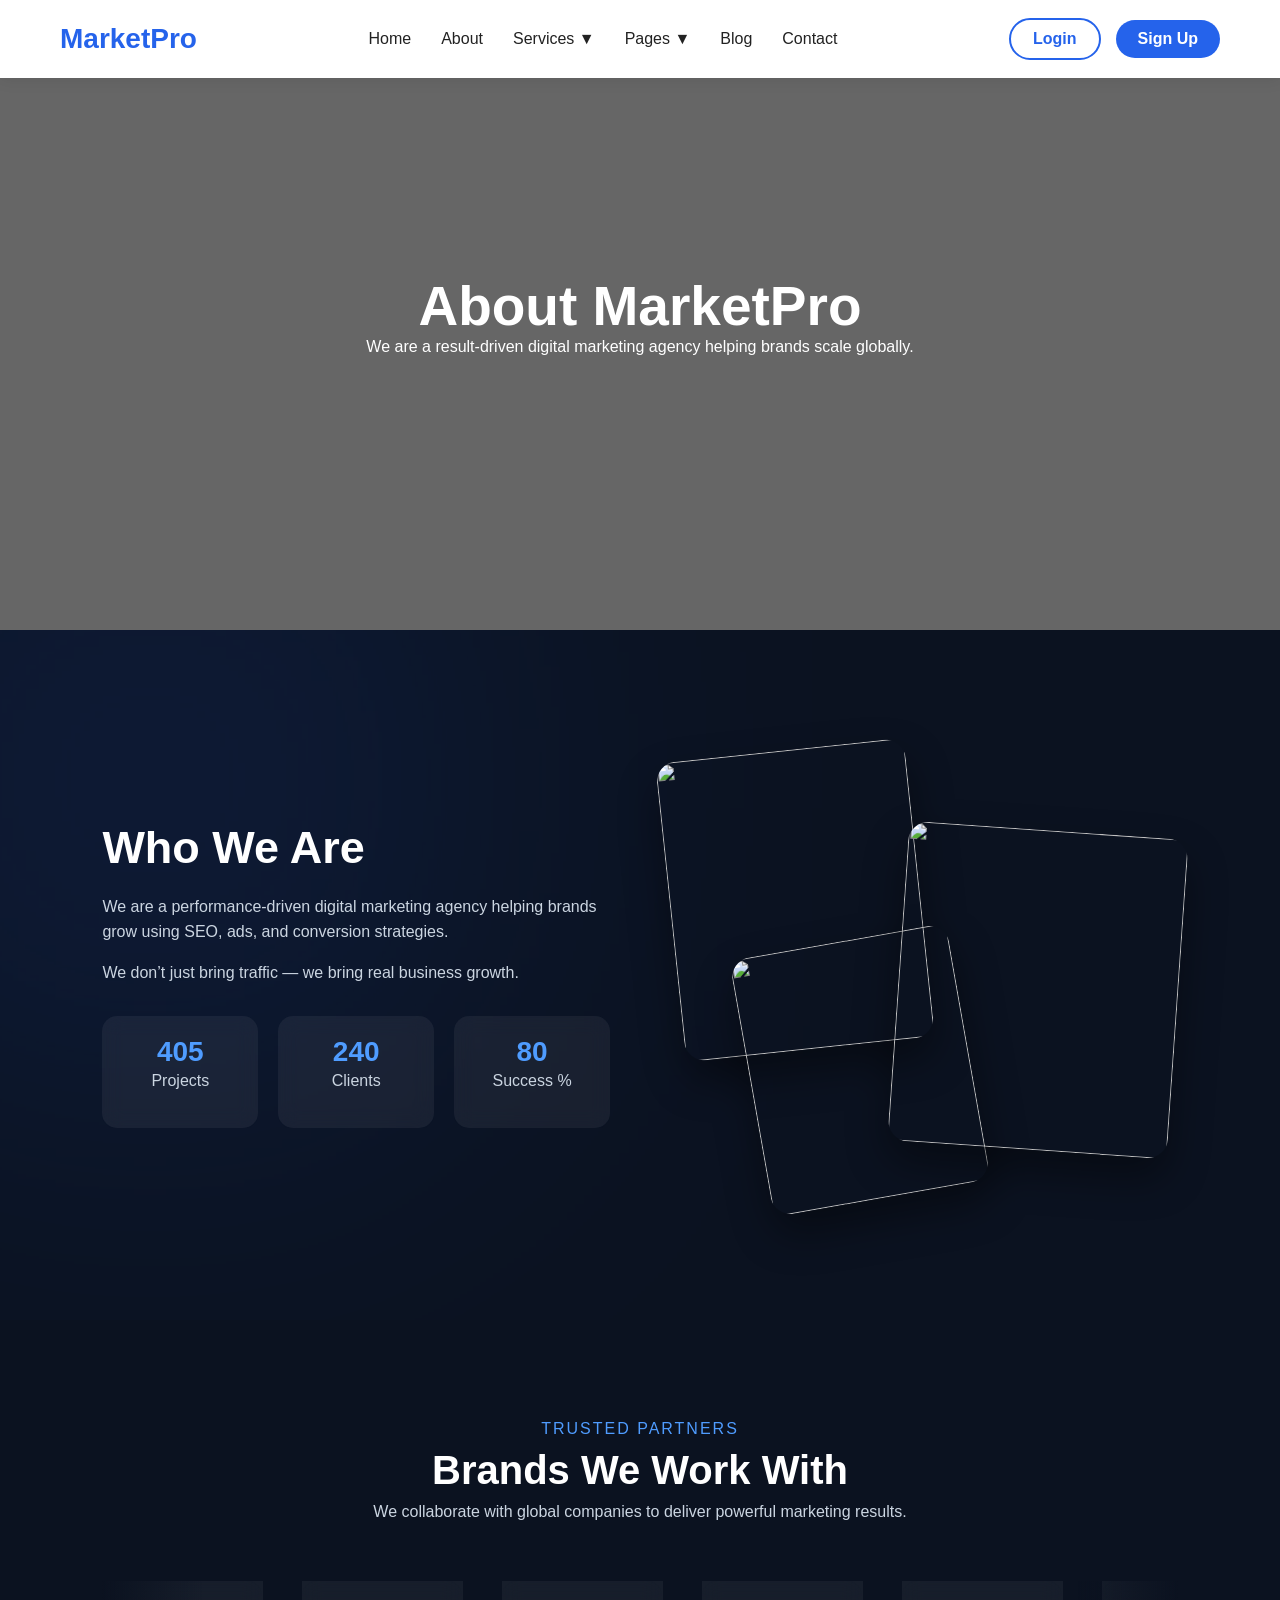
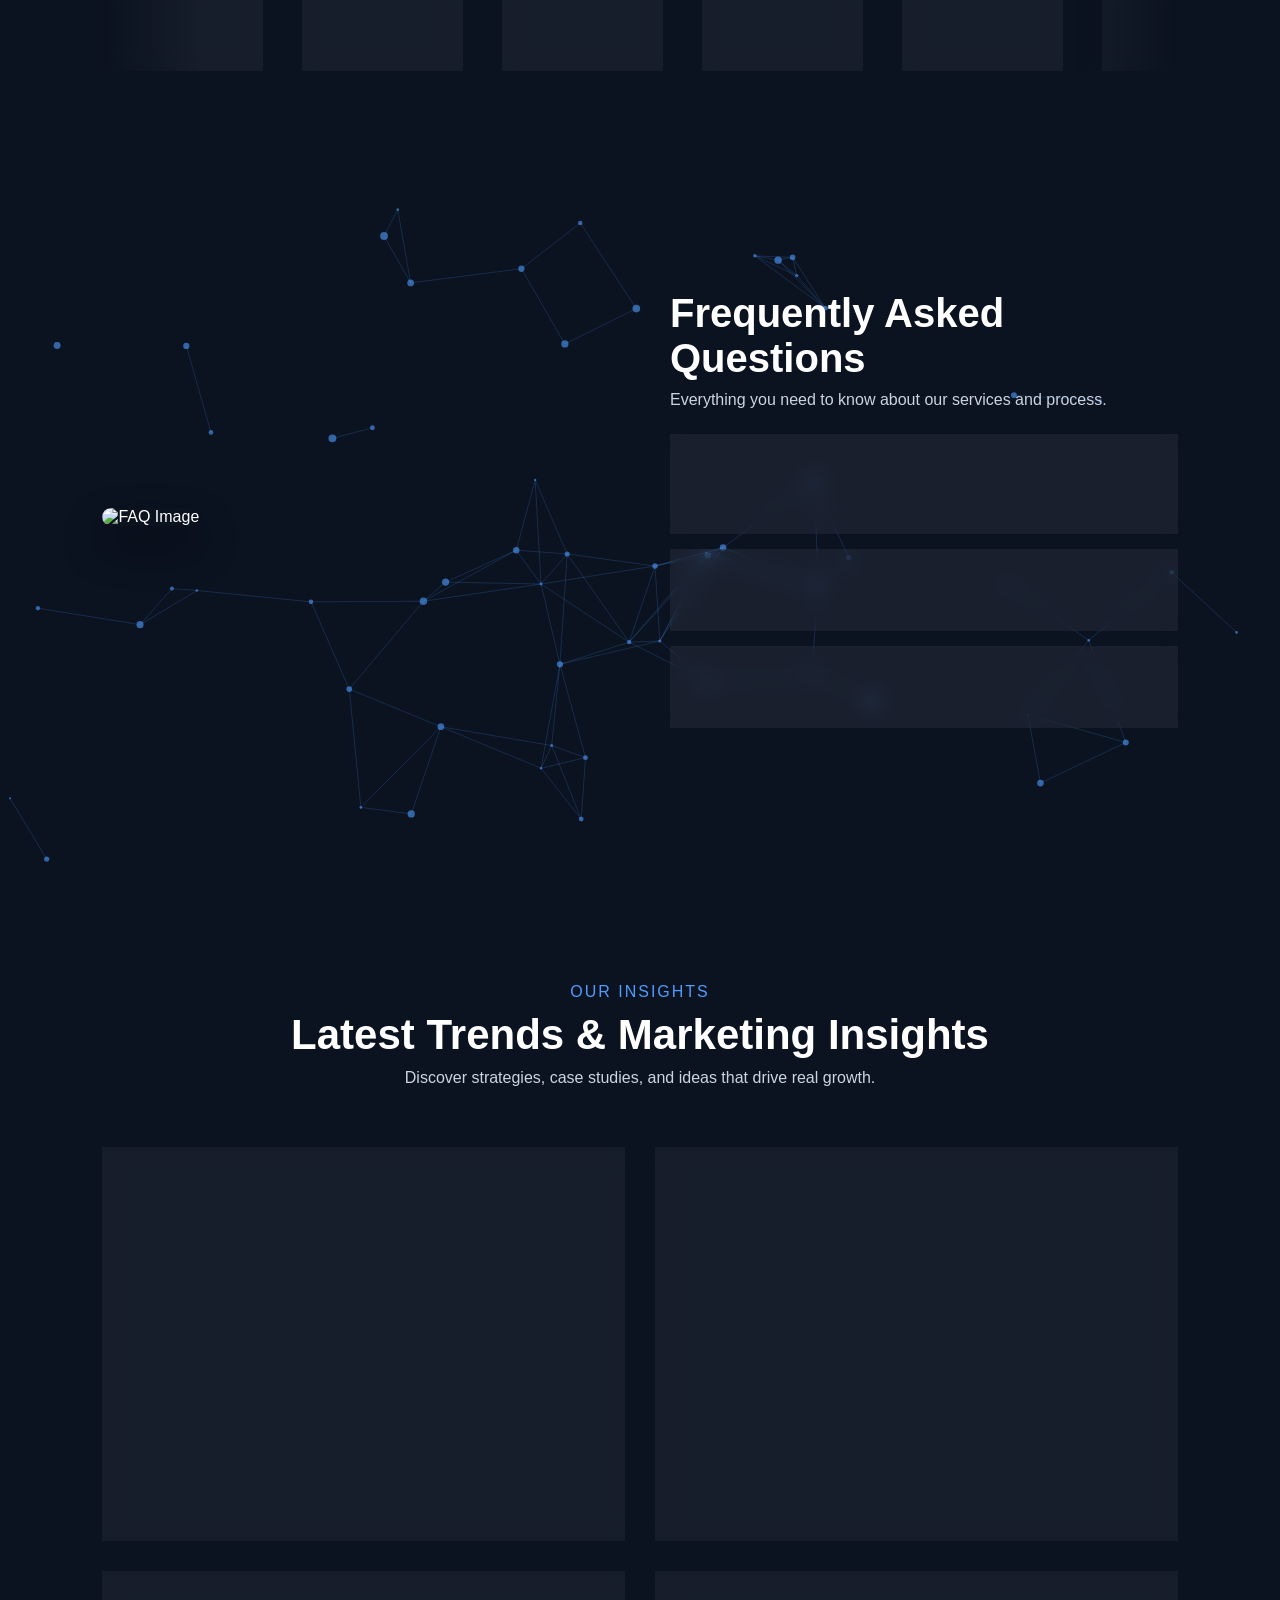
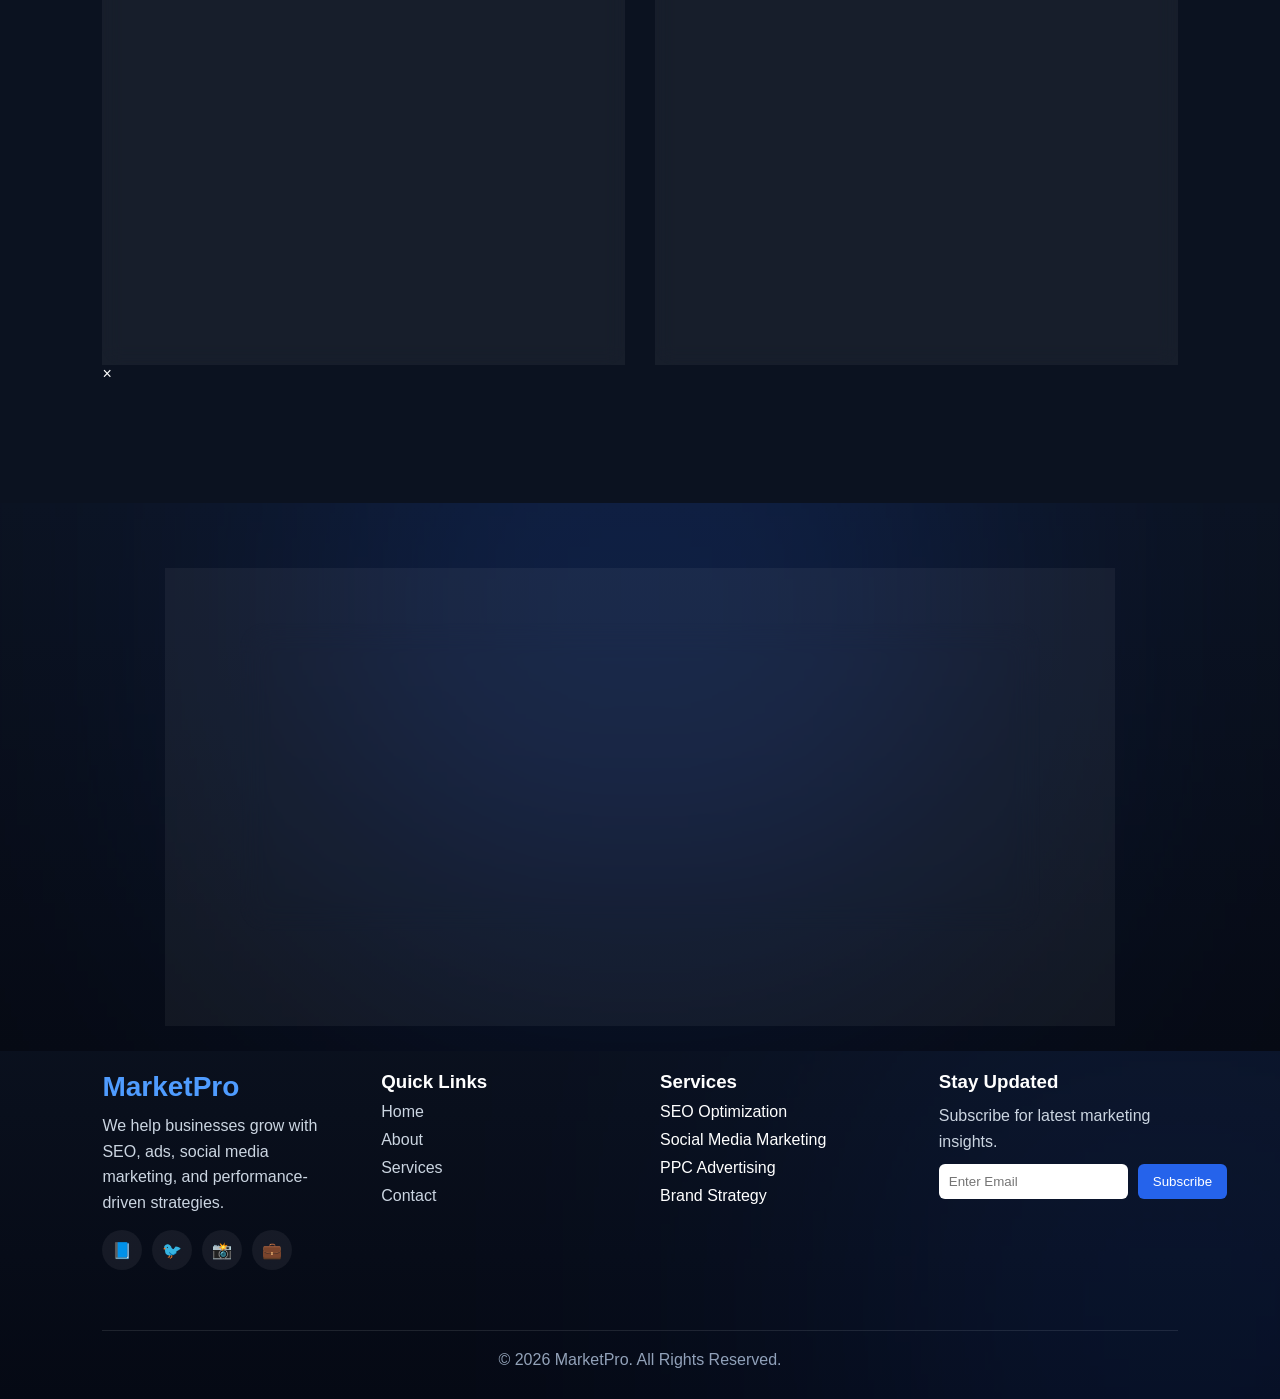
==== about.html @ 6716271c "first commit" ====
<!DOCTYPE html>
<html lang="en">
<head>
<meta charset="UTF-8">
<meta name="viewport" content="width=device-width, initial-scale=1.0">
<title>MarketPro</title>

<link rel="stylesheet" href="css/about.css">
</head>
<body>

<header>

<nav class="navbar">

<div class="logo">
MarketPro
</div>

<ul class="nav-links">

<li><a href="index.html">Home</a></li>

<li><a href="about.html">About</a></li>

<li class="dropdown">

<a href="#">
Services ▼
</a>

<ul class="dropdown-menu">
<li><a href="services.html">Our Services</a></li>
<li><a href="service-details.html">Service Details</a></li>
</ul>

</li>

<li class="dropdown">

<a href="#">
Pages ▼
</a>

<ul class="dropdown-menu">
<li><a href="team.html">Our Team</a></li>
<li><a href="case-studies.html">Case Studies</a></li>
<li><a href="pricing.html">Pricing</a></li>
</ul>

</li>

<li><a href="blog.html">Blog</a></li>

<li><a href="contact.html">Contact</a></li>

</ul>

<div class="nav-actions">

    <a href="login.html" class="login-btn">
        Login
    </a>

    <a href="signup.html" class="signup-btn">
        Sign Up
    </a>

    <div class="menu-btn">
        ☰
    </div>

</div>

</nav>

</header>

<!-- HERO -->
<section class="abt-hero">

    <div class="abt-hero-overlay"></div>

    <div class="abt-hero-content">

        <h1>About MarketPro</h1>
        <p>
            We are a result-driven digital marketing agency helping brands scale globally.
        </p>

    </div>

</section>

<!-- WHO WE ARE -->
<section class="wwa-section">

    <div class="wwa-bg-glow"></div>

    <div class="wwa-container">

        <!-- LEFT CONTENT -->
        <div class="wwa-left reveal-wwa">

            <h2>Who We Are</h2>

            <p>
                We are a performance-driven digital marketing agency helping brands
                grow using SEO, ads, and conversion strategies.
            </p>

            <p>
                We don’t just bring traffic — we bring real business growth.
            </p>

            <div class="wwa-stats">

                <div class="wwa-stat">
                    <h3 class="counter" data-target="500">0</h3>
                    <p>Projects</p>
                </div>

                <div class="wwa-stat">
                    <h3 class="counter" data-target="250">0</h3>
                    <p>Clients</p>
                </div>

                <div class="wwa-stat">
                    <h3 class="counter" data-target="98">0</h3>
                    <p>Success %</p>
                </div>

            </div>

        </div>

        <!-- RIGHT IMAGE COLLAGE -->
        <div class="wwa-right reveal-wwa">

            <div class="wwa-img wwa-img1">
                <img src="images/marketing1.jpg" alt="">
            </div>

            <div class="wwa-img wwa-img2">
                <img src="images/marketing2.jpg" alt="">
            </div>

            <div class="wwa-img wwa-img3">
                <img src="images/marketing3.jpg" alt="">
            </div>

        </div>

    </div>

</section>

<!-- Trusted PARTNERS -->
 <section class="tp-section">

    <div class="tp-header reveal-tp">

        <span>TRUSTED PARTNERS</span>
        <h2>Brands We Work With</h2>
        <p>We collaborate with global companies to deliver powerful marketing results.</p>

    </div>

    <!-- MARQUEE WRAPPER -->
    <div class="tp-marquee">

        <div class="tp-track">

            <div class="tp-logo"><img src="images/google.png"></div>
            <div class="tp-logo"><img src="images/meta.png"></div>
            <div class="tp-logo"><img src="images/amazon.png"></div>
            <div class="tp-logo"><img src="images/microsoft.png"></div>
            <div class="tp-logo"><img src="images/netflix.png"></div>
            <div class="tp-logo"><img src="images/shopify.png"></div>

            <!-- duplicate for infinite loop -->
            <div class="tp-logo"><img src="images/google.png"></div>
            <div class="tp-logo"><img src="images/meta.png"></div>
            <div class="tp-logo"><img src="images/amazon.png"></div>
            <div class="tp-logo"><img src="images/microsoft.png"></div>
            <div class="tp-logo"><img src="images/netflix.png"></div>
            <div class="tp-logo"><img src="images/shopify.png"></div>

        </div>

    </div>

</section>

<!-- FAQ -->
<section class="faqx-section">

    <!-- PARTICLE LAYER -->
    <canvas class="faqx-particles"></canvas>

    <div class="faqx-container">

        <!-- LEFT IMAGE -->
        <div class="faqx-left faqx-reveal-left">

            <img src="images/faq.jpg" alt="FAQ Image">

        </div>

        <!-- RIGHT CONTENT -->
        <div class="faqx-right">

            <h2 class="faqx-title faqx-reveal-top">
                Frequently Asked Questions
            </h2>

            <p class="faqx-subtitle faqx-reveal-bottom">
                Everything you need to know about our services and process.
            </p>

            <div class="faqx-box faqx-reveal-top">

                <h3>What services do you offer?</h3>
                <p>We offer SEO, PPC, social media marketing, and full digital branding.</p>

            </div>

            <div class="faqx-box faqx-reveal-bottom">

                <h3>How long does it take to see results?</h3>
                <p>SEO results usually take 2–3 months depending on competition.</p>

            </div>

            <div class="faqx-box faqx-reveal-top">

                <h3>Do you provide monthly reports?</h3>
                <p>Yes, we provide detailed performance reports every month.</p>

            </div>

        </div>

    </div>

</section>

<!-- Our Insights -->
<section class="ins-section">

    <div class="ins-header reveal-ins">
        <span>OUR INSIGHTS</span>
        <h2>Latest Trends & Marketing Insights</h2>
        <p>Discover strategies, case studies, and ideas that drive real growth.</p>
    </div>

    <div class="ins-grid">

        <!-- CARD 1 -->
        <div class="ins-card ins-left reveal-ins">
            <img src="images/insight1.jpg" alt="">
            <div class="ins-content">
                <h3>SEO Growth Strategy</h3>
                <p>How brands scale traffic using modern SEO techniques.</p>
            </div>
        </div>

        <!-- CARD 2 -->
        <div class="ins-card ins-top reveal-ins">
            <img src="images/insight2.jpg" alt="">
            <div class="ins-content">
                <h3>Social Media Trends</h3>
                <p>What’s working in 2026 for Instagram & TikTok growth.</p>
            </div>
        </div>

        <!-- CARD 3 -->
        <div class="ins-card ins-right reveal-ins">
            <img src="images/insight3.jpg" alt="">
            <div class="ins-content">
                <h3>Paid Ads Performance</h3>
                <p>How to reduce ad cost and increase ROI effectively.</p>
            </div>
        </div>

        <!-- CARD 4 -->
        <div class="ins-card ins-bottom reveal-ins">
            <img src="images/insight4.jpg" alt="">
            <div class="ins-content">
                <h3>Brand Positioning</h3>
                <p>Why storytelling is the key to strong brand identity.</p>
            </div>
        </div>

    </div>

    <!-- INSIGHTS MODAL -->
    <div class="ins-modal-overlay" id="insModal">

        <div class="ins-modal">

            <span class="ins-close" onclick="closeInsModal()">×</span>

            <img id="insModalImg" src="" alt="">

            <h2 id="insModalTitle"></h2>

            <p id="insModalText"></p>

        </div>

    </div>

</section>

<!-- lets get started -->
<section class="cta-section">

    <div class="cta-container reveal-cta">

        <h2>Let’s Get Started</h2>

        <p>
            Ready to grow your business? Let’s build a powerful digital strategy
            that brings real results.
        </p>

        <div class="cta-buttons">

            <a href="contact.html" class="cta-btn primary">Start Project</a>
            <a href="services.html" class="cta-btn secondary">View Services</a>

        </div>

    </div>

</section>

<!-- footer -->
<footer class="ftr-section">

    <div class="ftr-container">

        <!-- BRAND -->
        <div class="ftr-col">
            <h2 class="ftr-logo">MarketPro</h2>
            <p>
                We help businesses grow with SEO, ads, social media marketing,
                and performance-driven strategies.
            </p>

            <div class="ftr-socials">
                <a href="#">📘</a>
                <a href="#">🐦</a>
                <a href="#">📸</a>
                <a href="#">💼</a>
            </div>
        </div>

        <!-- LINKS -->
        <div class="ftr-col">
            <h3>Quick Links</h3>
            <ul>
                <li><a href="index.html">Home</a></li>
                <li><a href="about.html">About</a></li>
                <li><a href="services.html">Services</a></li>
                <li><a href="contact.html">Contact</a></li>
            </ul>
        </div>

        <!-- SERVICES -->
        <div class="ftr-col">
            <h3>Services</h3>
            <ul>
                <li>SEO Optimization</li>
                <li>Social Media Marketing</li>
                <li>PPC Advertising</li>
                <li>Brand Strategy</li>
            </ul>
        </div>

        <!-- NEWSLETTER -->
        <div class="ftr-col">
            <h3>Stay Updated</h3>
            <p>Subscribe for latest marketing insights.</p>

            <div class="ftr-newsletter">
                <input type="email" placeholder="Enter Email">
                <button>Subscribe</button>
            </div>
        </div>

    </div>

    <!-- BOTTOM -->
    <div class="ftr-bottom">
        <p>© 2026 MarketPro. All Rights Reserved.</p>
    </div>

</footer>


<script src="js/about.js"></script>

</body>
</html>
---- css/about.css ----
/* RESET */
*{
    margin:0;
    padding:0;
    box-sizing:border-box;
    font-family:'Poppins',sans-serif;
}

body{
    color:#222;
    overflow-x:hidden;
}

a{
    text-decoration:none;
}

ul{
    list-style:none;
}

/* NAVBAR */

header{
    position:fixed;
    top:0;
    left:0;
    width:100%;
    background:#fff;
    box-shadow:0 2px 15px rgba(0,0,0,.08);
    z-index:999;
}

.navbar{
    max-width:1200px;
    margin:auto;
    padding:18px 20px;
    display:flex;
    justify-content:space-between;
    align-items:center;
}

.logo{
    font-size:28px;
    font-weight:700;
    color:#2563eb;
}

.nav-links{
    display:flex;
    gap:30px;
}

.nav-links li{
    position:relative;
}

.nav-links a{
    color:#222;
    font-weight:500;
}

.dropdown-menu{
    position:absolute;
    top:40px;
    left:0;
    width:220px;
    background:#fff;
    border-radius:10px;
    box-shadow:0 10px 30px rgba(0,0,0,.1);
    opacity:0;
    visibility:hidden;
    transition:.3s;
}

.dropdown:hover .dropdown-menu{
    opacity:1;
    visibility:visible;
}

.dropdown-menu a{
    display:block;
    padding:14px 20px;
}

.dropdown-menu a:hover{
    background:#f5f5f5;
}

.menu-btn{
    display:none;
    font-size:28px;
    cursor:pointer;
}

/* MOBILE */

@media(max-width:991px){

.menu-btn{
    display:block;
}

.nav-links{
    position:absolute;
    top:80px;
    left:-100%;
    width:100%;
    background:#fff;
    flex-direction:column;
    padding:20px;
    transition:.4s;
}

.nav-links.active{
    left:0;
}

.hero h1{
    font-size:40px;
}

}

/* NAV ACTIONS */

.nav-actions{
    display:flex;
    align-items:center;
    gap:15px;
}

.login-btn{
    padding:10px 22px;
    border:2px solid #2563eb;
    border-radius:30px;
    color:#2563eb;
    font-weight:600;
    transition:.3s;
}

.login-btn:hover{
    background:#2563eb;
    color:#fff;
}

.signup-btn{
    padding:10px 22px;
    background:#2563eb;
    border-radius:30px;
    color:#fff;
    font-weight:600;
    transition:.3s;
}

.signup-btn:hover{
    transform:translateY(-2px);
    box-shadow:0 8px 20px rgba(37,99,235,.3);
}

.menu-btn{
    display:none;
    font-size:28px;
    cursor:pointer;
}

/* MOBILE */

@media(max-width:991px){

    .login-btn,
    .signup-btn{
        display:none;
    }

    .menu-btn{
        display:block;
    }
}

/* ================ NAVBAR ENDED ================== */

/* RESET */
*{
    margin:0;
    padding:0;
    box-sizing:border-box;
    font-family:Segoe UI, sans-serif;
}

/* HERO */

.abt-hero{
    height:70vh;
    background:url("../images/about-bg.jpg") center/cover no-repeat;
    position:relative;
    display:flex;
    align-items:center;
    justify-content:center;
    color:#fff;
}

.abt-hero-overlay{
    position:absolute;
    inset:0;
    background:rgba(0,0,0,0.6);
}

.abt-hero-content{
    position:relative;
    text-align:center;
}

.abt-hero h1{
    font-size:55px;
}

/* ================== WHO WE ARE ================== */

.wwa-section{
    position:relative;
    padding:120px 8%;
    background:#0b1220;
    overflow:hidden;
    color:#fff;
}

/* glowing background */

.wwa-bg-glow{
    position:absolute;
    width:500px;
    height:500px;
    background:#2563eb;
    filter:blur(200px);
    opacity:0.2;
    top:-100px;
    left:-100px;
}

/* layout */

.wwa-container{
    display:grid;
    grid-template-columns:1fr 1fr;
    gap:60px;
    align-items:center;
    position:relative;
    z-index:2;
}

/* LEFT */

.wwa-left h2{
    font-size:45px;
    margin-bottom:20px;
}

.wwa-left p{
    color:#cbd5e1;
    margin-bottom:15px;
    line-height:1.6;
}

/* stats */

.wwa-stats{
    margin-top:30px;
    display:flex;
    gap:20px;
}

.wwa-stat{
    background:rgba(255,255,255,0.06);
    padding:20px;
    border-radius:15px;
    text-align:center;
    flex:1;
    backdrop-filter:blur(10px);
}

.wwa-stat h3{
    color:#4f9cff;
    font-size:28px;
}

/* RIGHT FLOATING CARDS */

.wwa-right{
    position:relative;
    height:400px;
}

.wwa-card{
    position:absolute;
    padding:20px 25px;
    background:rgba(255,255,255,0.08);
    border:1px solid rgba(255,255,255,0.1);
    border-radius:15px;
    backdrop-filter:blur(15px);
    font-size:16px;
    transition:0.3s;
}

/* positions */

.wwa-card:nth-child(1){top:20px; left:20px;}
.wwa-card:nth-child(2){top:120px; right:20px;}
.wwa-card:nth-child(3){bottom:100px; left:40px;}
.wwa-card:nth-child(4){bottom:20px; right:40px;}

/* floating animation */

.float{
    animation:float 4s ease-in-out infinite;
    animation-delay:calc(var(--i) * 0.5s);
}

@keyframes float{
    0%,100%{transform:translateY(0px);}
    50%{transform:translateY(-15px);}
}

/* hover */

.wwa-card:hover{
    transform:scale(1.1);
    box-shadow:0 0 30px rgba(37,99,235,0.4);
}

/* scroll reveal */

.reveal-wwa{
    opacity:0;
    transform:translateY(60px);
    transition:0.8s ease;
}

.reveal-wwa.active{
    opacity:1;
    transform:translateY(0);
}

/* responsive */

@media(max-width:991px){
    .wwa-container{
        grid-template-columns:1fr;
    }

    .wwa-right{
        height:300px;
    }
}

.wwa-right{
    position:relative;
    height:450px;
}

/* IMAGE BOX */

.wwa-img{
    position:absolute;
    border-radius:20px;
    overflow:hidden;
    box-shadow:0 20px 40px rgba(0,0,0,0.4);
    transition:0.4s ease;
}

.wwa-img img{
    width:100%;
    height:100%;
    object-fit:cover;
}

/* LAYERED DESIGN */

.wwa-img1{
    width:250px;
    height:300px;
    top:0;
    left:0;
    transform:rotate(-6deg);
}

.wwa-img2{
    width:280px;
    height:320px;
    top:80px;
    right:0;
    transform:rotate(4deg);
    z-index:2;
}

.wwa-img3{
    width:220px;
    height:260px;
    bottom:0;
    left:80px;
    transform:rotate(-10deg);
}

/* HOVER EFFECT */

.wwa-img:hover{
    transform:scale(1.05) rotate(0deg);
    z-index:10;
}

/* OPTIONAL FLOAT ANIMATION */

.wwa-img1{ animation:float1 5s ease-in-out infinite; }
.wwa-img2{ animation:float2 6s ease-in-out infinite; }
.wwa-img3{ animation:float3 7s ease-in-out infinite; }

@keyframes float1{
    0%,100%{transform:translateY(0) rotate(-6deg);}
    50%{transform:translateY(-10px) rotate(-6deg);}
}

@keyframes float2{
    0%,100%{transform:translateY(0) rotate(4deg);}
    50%{transform:translateY(-12px) rotate(4deg);}
}

@keyframes float3{
    0%,100%{transform:translateY(0) rotate(-10deg);}
    50%{transform:translateY(-8px) rotate(-10deg);}
}

/* ===================== Trusted PARTNERS ===================== */
.tp-section{
    padding:100px 8%;
    background:#0b1220;
    color:#fff;
    text-align:center;
    overflow:hidden;
}

/* HEADER */

.tp-header span{
    color:#4f9cff;
    letter-spacing:2px;
}

.tp-header h2{
    font-size:40px;
    margin:10px 0;
}

.tp-header p{
    color:#cbd5e1;
    max-width:600px;
    margin:auto;
}

/* MARQUEE */

.tp-marquee{
    margin-top:60px;
    overflow:hidden;
    position:relative;
}

/* gradient fade edges */

.tp-marquee::before,
.tp-marquee::after{
    content:"";
    position:absolute;
    top:0;
    width:100px;
    height:100%;
    z-index:2;
}

.tp-marquee::before{
    left:0;
    background:linear-gradient(to right,#0b1220,transparent);
}

.tp-marquee::after{
    right:0;
    background:linear-gradient(to left,#0b1220,transparent);
}

/* TRACK */

.tp-track{
    display:flex;
    gap:40px;
    width:max-content;
    animation:scroll 18s linear infinite;
}

/* LOGOS */

.tp-logo{
    width:160px;
    height:90px;
    background:rgba(255,255,255,0.05);
    border:1px solid rgba(255,255,255,0.1);
    border-radius:15px;
    display:flex;
    align-items:center;
    justify-content:center;
    backdrop-filter:blur(10px);
    transition:0.3s;
}

.tp-logo img{
    width:100px;
    filter:grayscale(100%);
    transition:0.3s;
}

.tp-logo:hover{
    transform:scale(1.1);
    box-shadow:0 0 25px rgba(37,99,235,0.4);
    border-color:#4f9cff;
}

.tp-logo:hover img{
    filter:grayscale(0%);
}

/* ANIMATION */

@keyframes scroll{
    0%{
        transform:translateX(0);
    }
    100%{
        transform:translateX(-50%);
    }
}

/* scroll reveal */

.reveal-tp{
    opacity:0;
    transform:translateY(50px);
    transition:0.8s ease;
}

.reveal-tp.active{
    opacity:1;
    transform:translateY(0);
}

/* ============================== FAQ SECTION ============================== */
.faqx-section{
    padding:120px 8%;
    background:#0b1220;
    color:#fff;
    overflow:hidden;
}

.faqx-container{
    display:grid;
    grid-template-columns:1fr 1fr;
    gap:60px;
    align-items:center;
}

/* LEFT IMAGE */

.faqx-left img{
    width:100%;
    border-radius:20px;
    box-shadow:0 20px 40px rgba(0,0,0,0.4);
}

/* RIGHT CONTENT */

.faqx-title{
    font-size:40px;
    margin-bottom:10px;
}

.faqx-subtitle{
    color:#cbd5e1;
    margin-bottom:25px;
}

/* FAQ BOX */

.faqx-box{
    background:rgba(255,255,255,0.06);
    border:1px solid rgba(255,255,255,0.1);
    padding:20px;
    border-radius:15px;
    margin-bottom:15px;
    backdrop-filter:blur(10px);
    transition:0.3s;
}

.faqx-box:hover{
    transform:translateX(10px);
    border-color:#4f9cff;
}

/* =========================
   ANIMATIONS
========================= */

/* LEFT IMAGE ANIMATION */
.faqx-reveal-left{
    opacity:0;
    transform:translateX(-120px);
    transition:1s ease;
}

.faqx-reveal-left.active{
    opacity:1;
    transform:translateX(0);
}

/* TOP ANIMATION */
.faqx-reveal-top{
    opacity:0;
    transform:translateY(-80px);
    transition:1s ease;
}

.faqx-reveal-top.active{
    opacity:1;
    transform:translateY(0);
}

/* BOTTOM ANIMATION */
.faqx-reveal-bottom{
    opacity:0;
    transform:translateY(80px);
    transition:1s ease;
}

.faqx-reveal-bottom.active{
    opacity:1;
    transform:translateY(0);
}

.faqx-section{
    position:relative;
    overflow:hidden;
}

/* particle canvas */
.faqx-particles{
    position:absolute;
    top:0;
    left:0;
    width:100%;
    height:100%;
    z-index:0;
    pointer-events:none;
}

/* keep content above particles */
.faqx-container{
    position:relative;
    z-index:2;
}

/* ==================================== OUR INSIGHTS SECTION ==================================== */
.ins-section{
    padding:120px 8%;
    background:#0b1220;
    color:#fff;
}

/* HEADER */

.ins-header{
    text-align:center;
    margin-bottom:60px;
}

.ins-header span{
    color:#4f9cff;
    letter-spacing:2px;
}

.ins-header h2{
    font-size:42px;
    margin:10px 0;
}

.ins-header p{
    color:#cbd5e1;
}

/* GRID */

.ins-grid{
    display:grid;
    grid-template-columns:repeat(2,1fr);
    gap:30px;
}

/* CARD BASE */

.ins-card{
    position:relative;
    overflow:hidden;
    border-radius:20px;
    background:rgba(255,255,255,0.05);
    border:1px solid rgba(255,255,255,0.1);
    transition:0.5s;
    backdrop-filter:blur(10px);
}

.ins-card img{
    width:100%;
    height:300px;
    object-fit:cover;
    transition:0.5s;
}

/* CONTENT */

.ins-content{
    padding:20px;
}

.ins-content h3{
    margin-bottom:8px;
}

.ins-content p{
    color:#cbd5e1;
}

/* HOVER EFFECT */

.ins-card:hover img{
    transform:scale(1.1);
}

.ins-card:hover{
    transform:translateY(-10px);
    box-shadow:0 0 30px rgba(37,99,235,0.3);
}

/* DIFFERENT ENTRY ANIMATIONS */

/* LEFT */
.ins-left{
    transform:translateX(-120px);
}

/* RIGHT */
.ins-right{
    transform:translateX(120px);
}

/* TOP */
.ins-top{
    transform:translateY(-120px);
}

/* BOTTOM */
.ins-bottom{
    transform:translateY(120px);
}

/* ACTIVE STATE */

.reveal-ins{
    opacity:0;
    transition:1s ease;
}

.reveal-ins.active{
    opacity:1;
    transform:translate(0,0);
}

/* RESPONSIVE */

@media(max-width:768px){
    .ins-grid{
        grid-template-columns:1fr;
    }
}

/* ======================================== LET'S GET STARTED SECTION ======================================== */
/* CTA SECTION */

.cta-section{
    position:relative;
    padding:120px 8%;
    background:linear-gradient(to bottom, #0b1220, #060a14);
    text-align:center;
    overflow:hidden;
}

/* glowing overlay effect */

.cta-section::before{
    content:"";
    position:absolute;
    width:600px;
    height:600px;
    background:#2563eb;
    filter:blur(180px);
    opacity:0.25;
    top:-200px;
    left:50%;
    transform:translateX(-50%);
}

/* container card */

.cta-container{
    position:relative;
    z-index:2;
    max-width:800px;
    margin:auto;
    padding:60px;
    background:rgba(255,255,255,0.05);
    border:1px solid rgba(255,255,255,0.1);
    border-radius:25px;
    backdrop-filter:blur(15px);

    box-shadow:0 20px 50px rgba(0,0,0,0.4);
}

/* text */

.cta-container h2{
    font-size:48px;
    margin-bottom:15px;
}

.cta-container p{
    color:#cbd5e1;
    margin-bottom:30px;
    font-size:18px;
}

/* buttons */

.cta-buttons{
    display:flex;
    gap:15px;
    justify-content:center;
    flex-wrap:wrap;
}

.cta-btn{
    padding:12px 25px;
    border-radius:10px;
    text-decoration:none;
    font-weight:600;
    transition:0.3s;
}

/* primary */

.primary{
    background:#2563eb;
    color:#fff;
}

.primary:hover{
    background:#1d4ed8;
    box-shadow:0 0 20px rgba(37,99,235,0.5);
}

/* secondary */

.secondary{
    border:1px solid #4f9cff;
    color:#4f9cff;
}

.secondary:hover{
    background:#4f9cff;
    color:#000;
}

/* =========================
   FADE INTO FOOTER EFFECT
========================= */

.cta-section{
    margin-bottom:-80px; /* IMPORTANT: overlap footer */
    z-index:5;
}

/* scroll reveal */

.reveal-cta{
    opacity:0;
    transform:translateY(60px);
    transition:1s ease;
}

.reveal-cta.active{
    opacity:1;
    transform:translateY(0);
}

/* ======================= FOOTER ======================= */
.ftr-section{
    background:linear-gradient(to top, #050914, #0b1220);
    color:#fff;
    padding:100px 8% 30px;
    position:relative;
    overflow:hidden;
}

/* glow effect */

.ftr-section::before{
    content:"";
    position:absolute;
    width:600px;
    height:600px;
    background:#2563eb;
    filter:blur(200px);
    opacity:0.15;
    bottom:-200px;
    right:-200px;
}

/* layout */

.ftr-container{
    display:grid;
    grid-template-columns:repeat(auto-fit,minmax(220px,1fr));
    gap:40px;
    position:relative;
    z-index:2;
}

/* logo */

.ftr-logo{
    font-size:28px;
    color:#4f9cff;
    margin-bottom:10px;
}

/* text */

.ftr-col p{
    color:#cbd5e1;
    line-height:1.6;
}

/* links */

.ftr-col ul{
    list-style:none;
    margin-top:10px;
}

.ftr-col ul li{
    margin-bottom:10px;
}

.ftr-col ul li a{
    color:#cbd5e1;
    text-decoration:none;
    transition:0.3s;
}

.ftr-col ul li a:hover{
    color:#4f9cff;
    padding-left:5px;
}

/* socials */

.ftr-socials{
    margin-top:15px;
    display:flex;
    gap:10px;
}

.ftr-socials a{
    width:40px;
    height:40px;
    display:flex;
    align-items:center;
    justify-content:center;
    background:rgba(255,255,255,0.06);
    border-radius:50%;
    transition:0.3s;
}

.ftr-socials a:hover{
    transform:translateY(-5px);
    background:#2563eb;
}

/* newsletter */

.ftr-newsletter{
    display:flex;
    gap:10px;
    margin-top:10px;
}

.ftr-newsletter input{
    flex:1;
    padding:10px;
    border:none;
    border-radius:6px;
    outline:none;
}

.ftr-newsletter button{
    padding:10px 15px;
    border:none;
    background:#2563eb;
    color:#fff;
    border-radius:6px;
    cursor:pointer;
    transition:0.3s;
}

.ftr-newsletter button:hover{
    background:#1d4ed8;
}

/* bottom */

.ftr-bottom{
    margin-top:60px;
    text-align:center;
    padding-top:20px;
    border-top:1px solid rgba(255,255,255,0.1);
    color:#94a3b8;
}

/* hover effect */

.ftr-col h3{
    margin-bottom:10px;
}

.ftr-col:hover h3{
    color:#4f9cff;
}
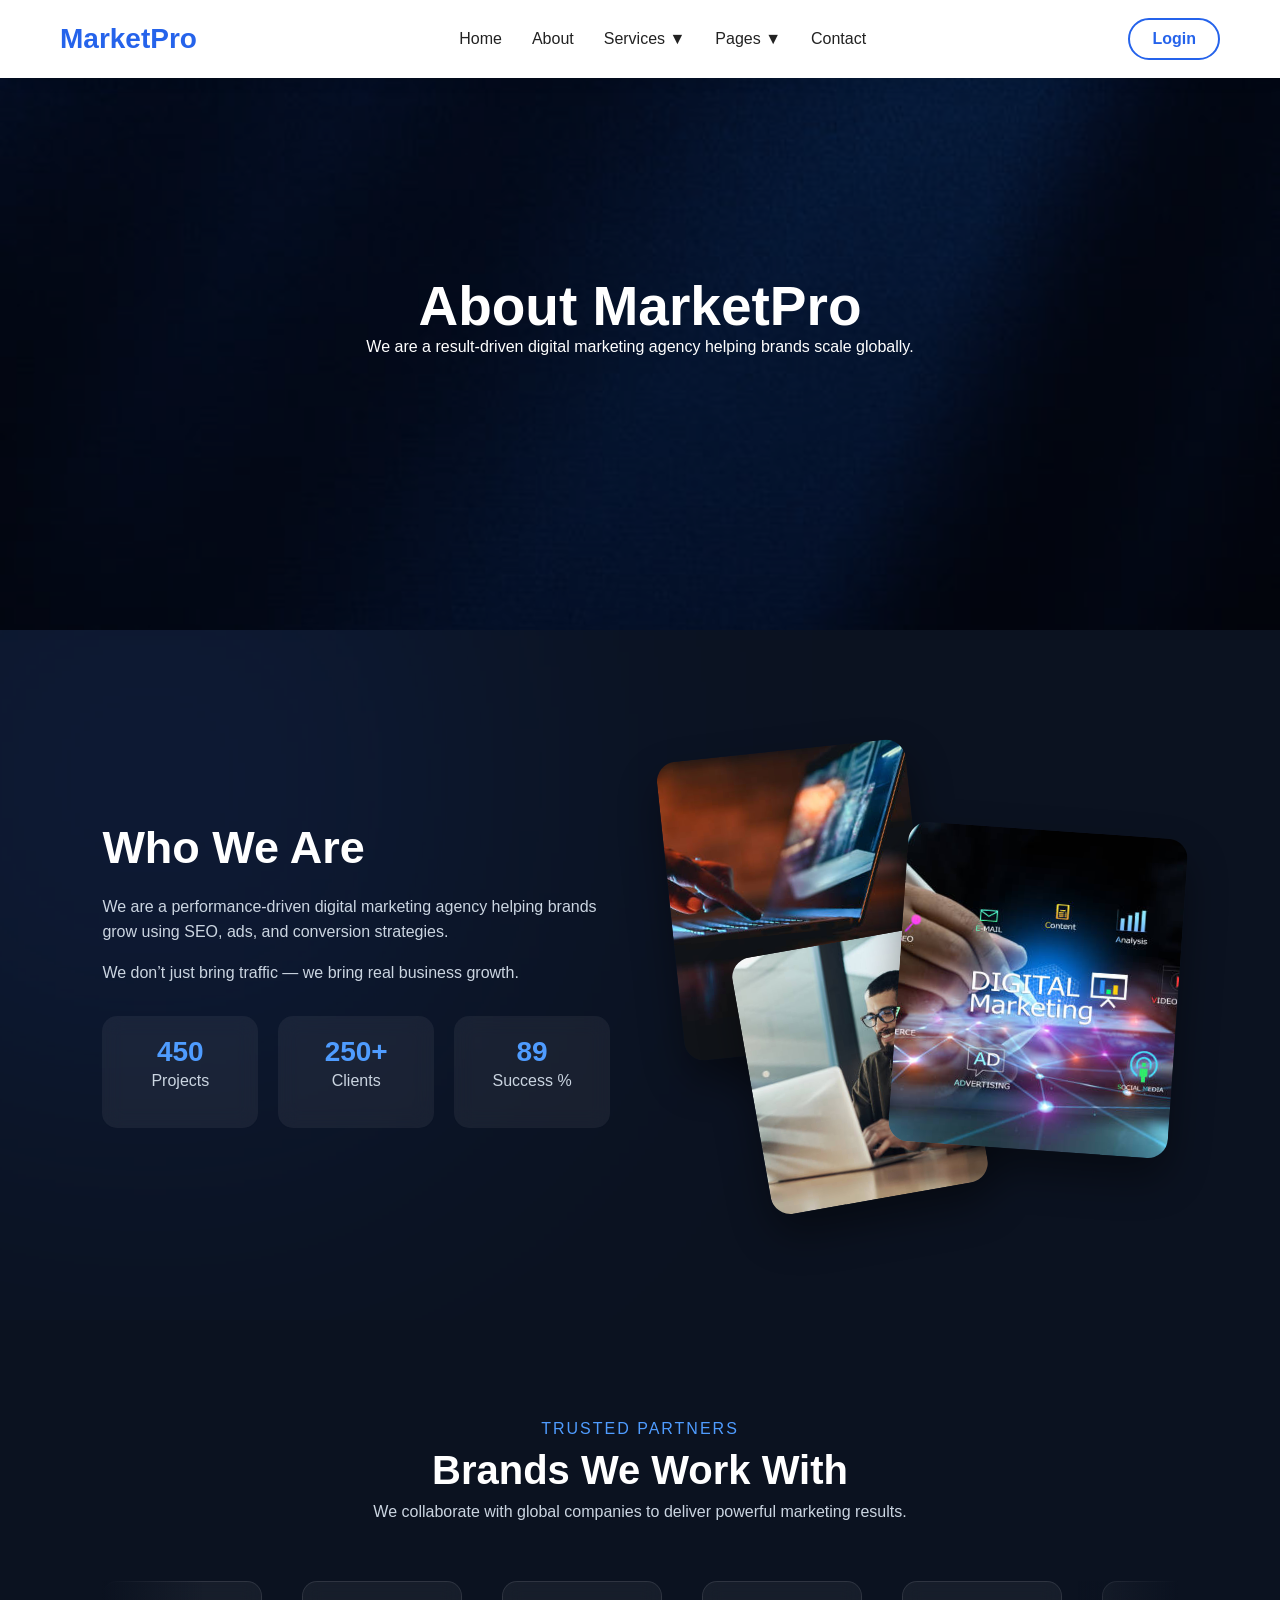
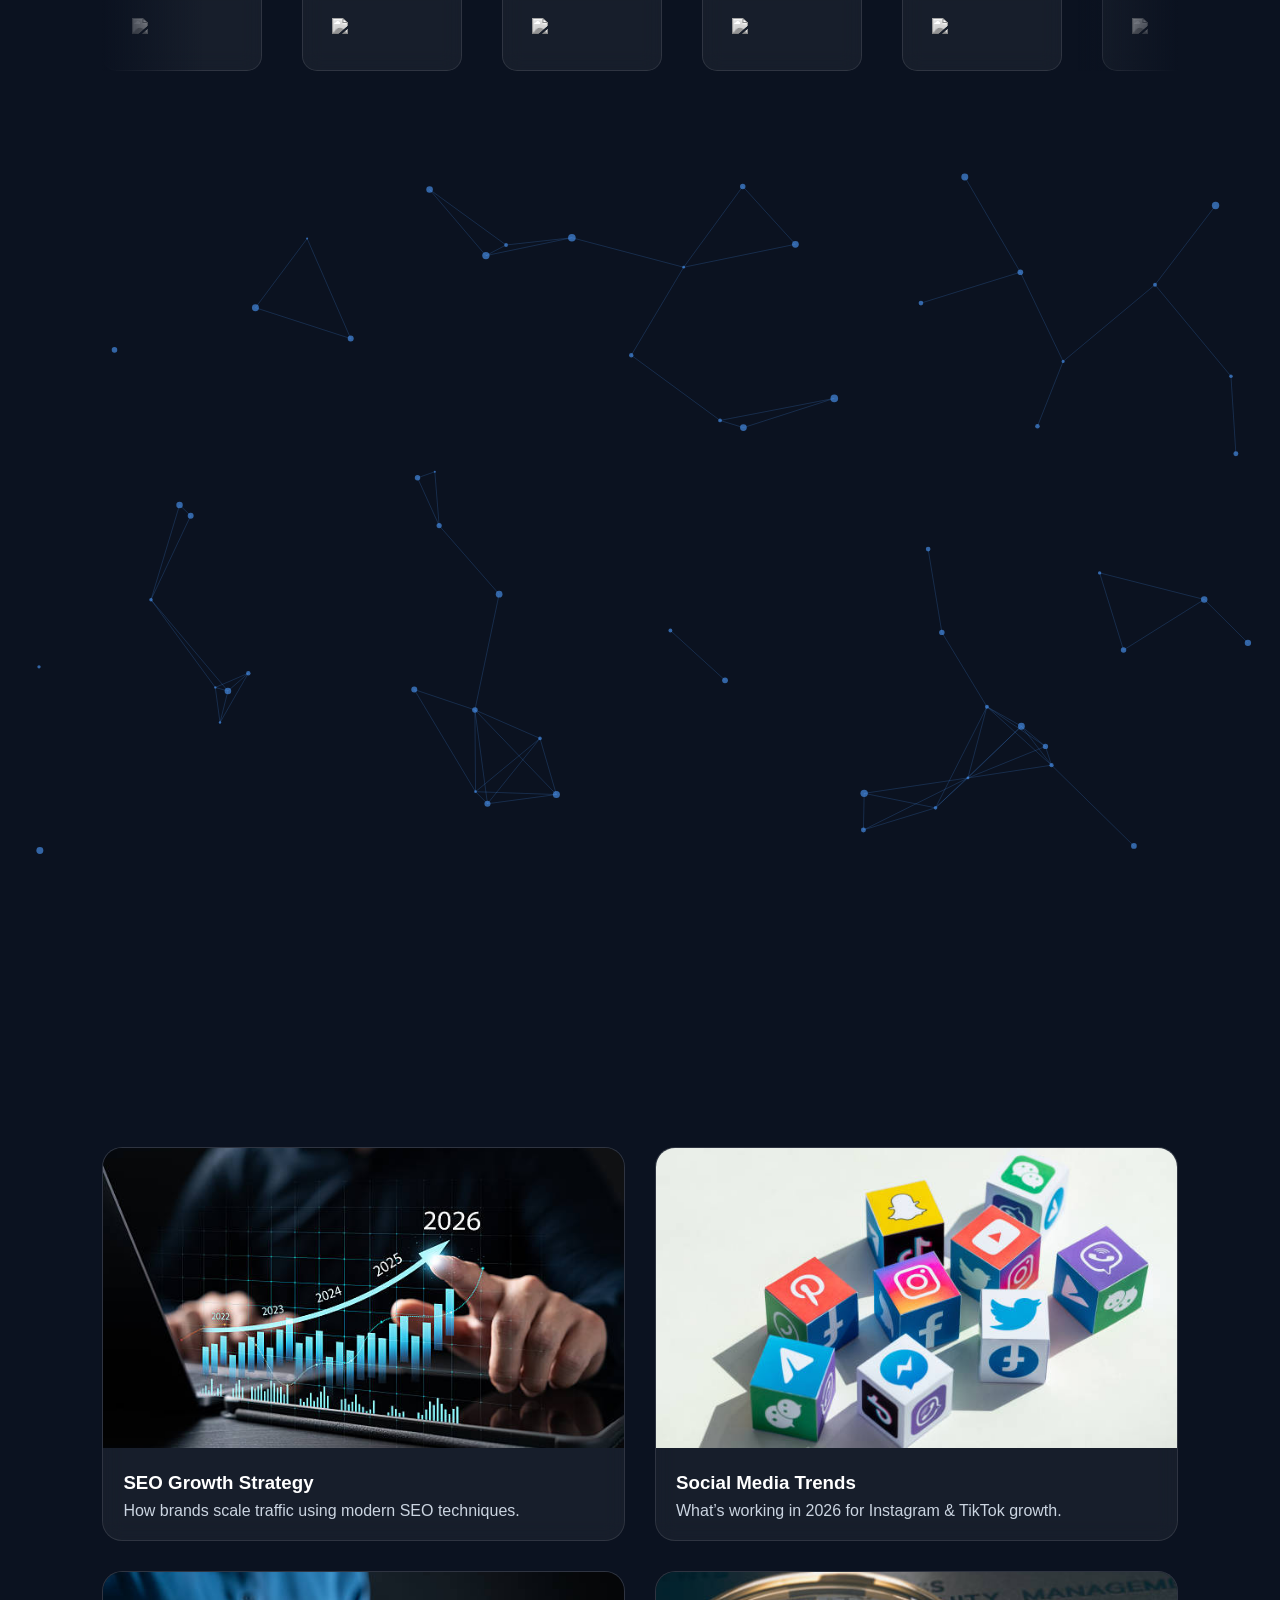
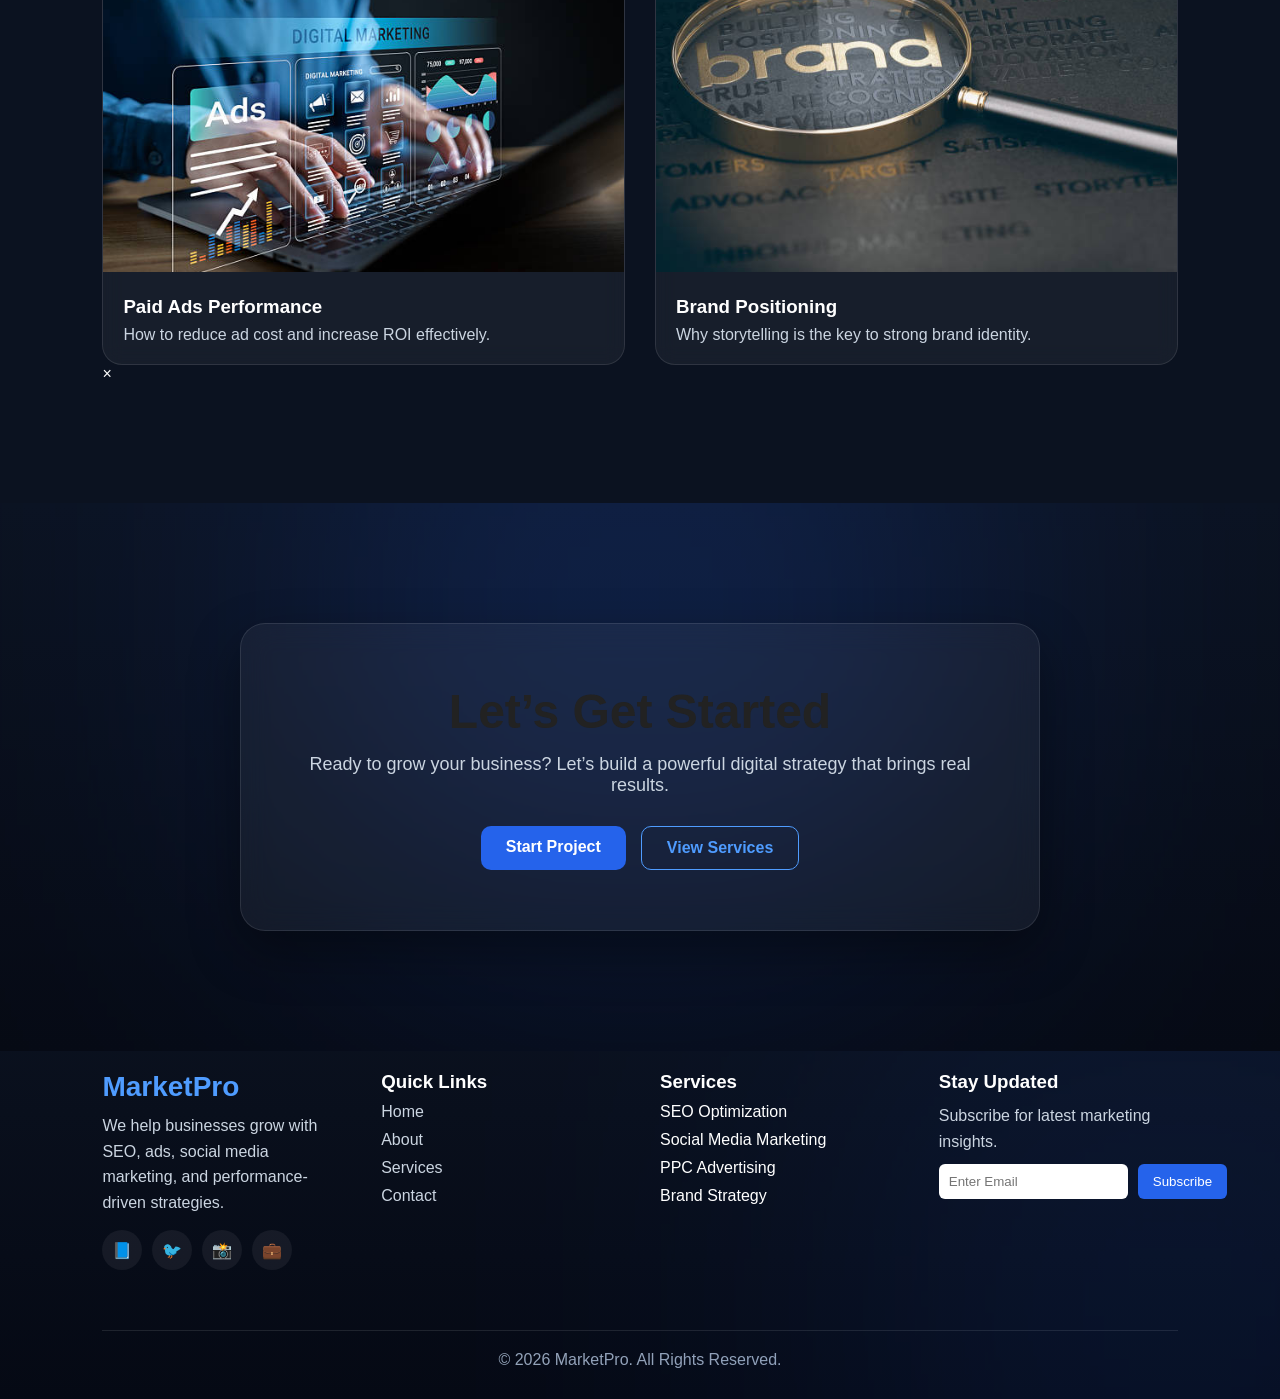
==== commit 218190cc: "new items" ====
--- a/about.html
+++ b/about.html
@@ -50,7 +50,6 @@
 
 </li>
 
-<li><a href="blog.html">Blog</a></li>
 
 <li><a href="contact.html">Contact</a></li>
 
@@ -62,9 +61,6 @@
         Login
     </a>
 
-    <a href="signup.html" class="signup-btn">
-        Sign Up
-    </a>
 
     <div class="menu-btn">
         ☰
@@ -138,15 +134,15 @@
         <div class="wwa-right reveal-wwa">
 
             <div class="wwa-img wwa-img1">
-                <img src="images/marketing1.jpg" alt="">
+                <img src="images/Who-we-are1.jpg" alt="">
             </div>
 
             <div class="wwa-img wwa-img2">
-                <img src="images/marketing2.jpg" alt="">
+                <img src="images/Who-we-are2.jpg" alt="">
             </div>
 
             <div class="wwa-img wwa-img3">
-                <img src="images/marketing3.jpg" alt="">
+                <img src="images/Who-we-are3.jpg" alt="">
             </div>
 
         </div>
@@ -203,7 +199,7 @@
         <!-- LEFT IMAGE -->
         <div class="faqx-left faqx-reveal-left">
 
-            <img src="images/faq.jpg" alt="FAQ Image">
+            <img src="images/FAQ.jpg" alt="FAQ Image">
 
         </div>
 
@@ -258,7 +254,7 @@
 
         <!-- CARD 1 -->
         <div class="ins-card ins-left reveal-ins">
-            <img src="images/insight1.jpg" alt="">
+            <img src="images/Latest-trend1.jpg" alt="">
             <div class="ins-content">
                 <h3>SEO Growth Strategy</h3>
                 <p>How brands scale traffic using modern SEO techniques.</p>
@@ -267,7 +263,7 @@
 
         <!-- CARD 2 -->
         <div class="ins-card ins-top reveal-ins">
-            <img src="images/insight2.jpg" alt="">
+            <img src="images/Latest-trend2.jpg" alt="">
             <div class="ins-content">
                 <h3>Social Media Trends</h3>
                 <p>What’s working in 2026 for Instagram & TikTok growth.</p>
@@ -276,7 +272,7 @@
 
         <!-- CARD 3 -->
         <div class="ins-card ins-right reveal-ins">
-            <img src="images/insight3.jpg" alt="">
+            <img src="images/Latest-trend3.jpg" alt="">
             <div class="ins-content">
                 <h3>Paid Ads Performance</h3>
                 <p>How to reduce ad cost and increase ROI effectively.</p>
@@ -285,7 +281,7 @@
 
         <!-- CARD 4 -->
         <div class="ins-card ins-bottom reveal-ins">
-            <img src="images/insight4.jpg" alt="">
+            <img src="images/Latest-trend4.jpg" alt="">
             <div class="ins-content">
                 <h3>Brand Positioning</h3>
                 <p>Why storytelling is the key to strong brand identity.</p>
--- a/css/about.css
+++ b/css/about.css
@@ -192,7 +192,7 @@
 
 .abt-hero{
     height:70vh;
-    background:url("../images/about-bg.jpg") center/cover no-repeat;
+    background:url("../images/About-hero2.jpg") center/cover no-repeat;
     position:relative;
     display:flex;
     align-items:center;
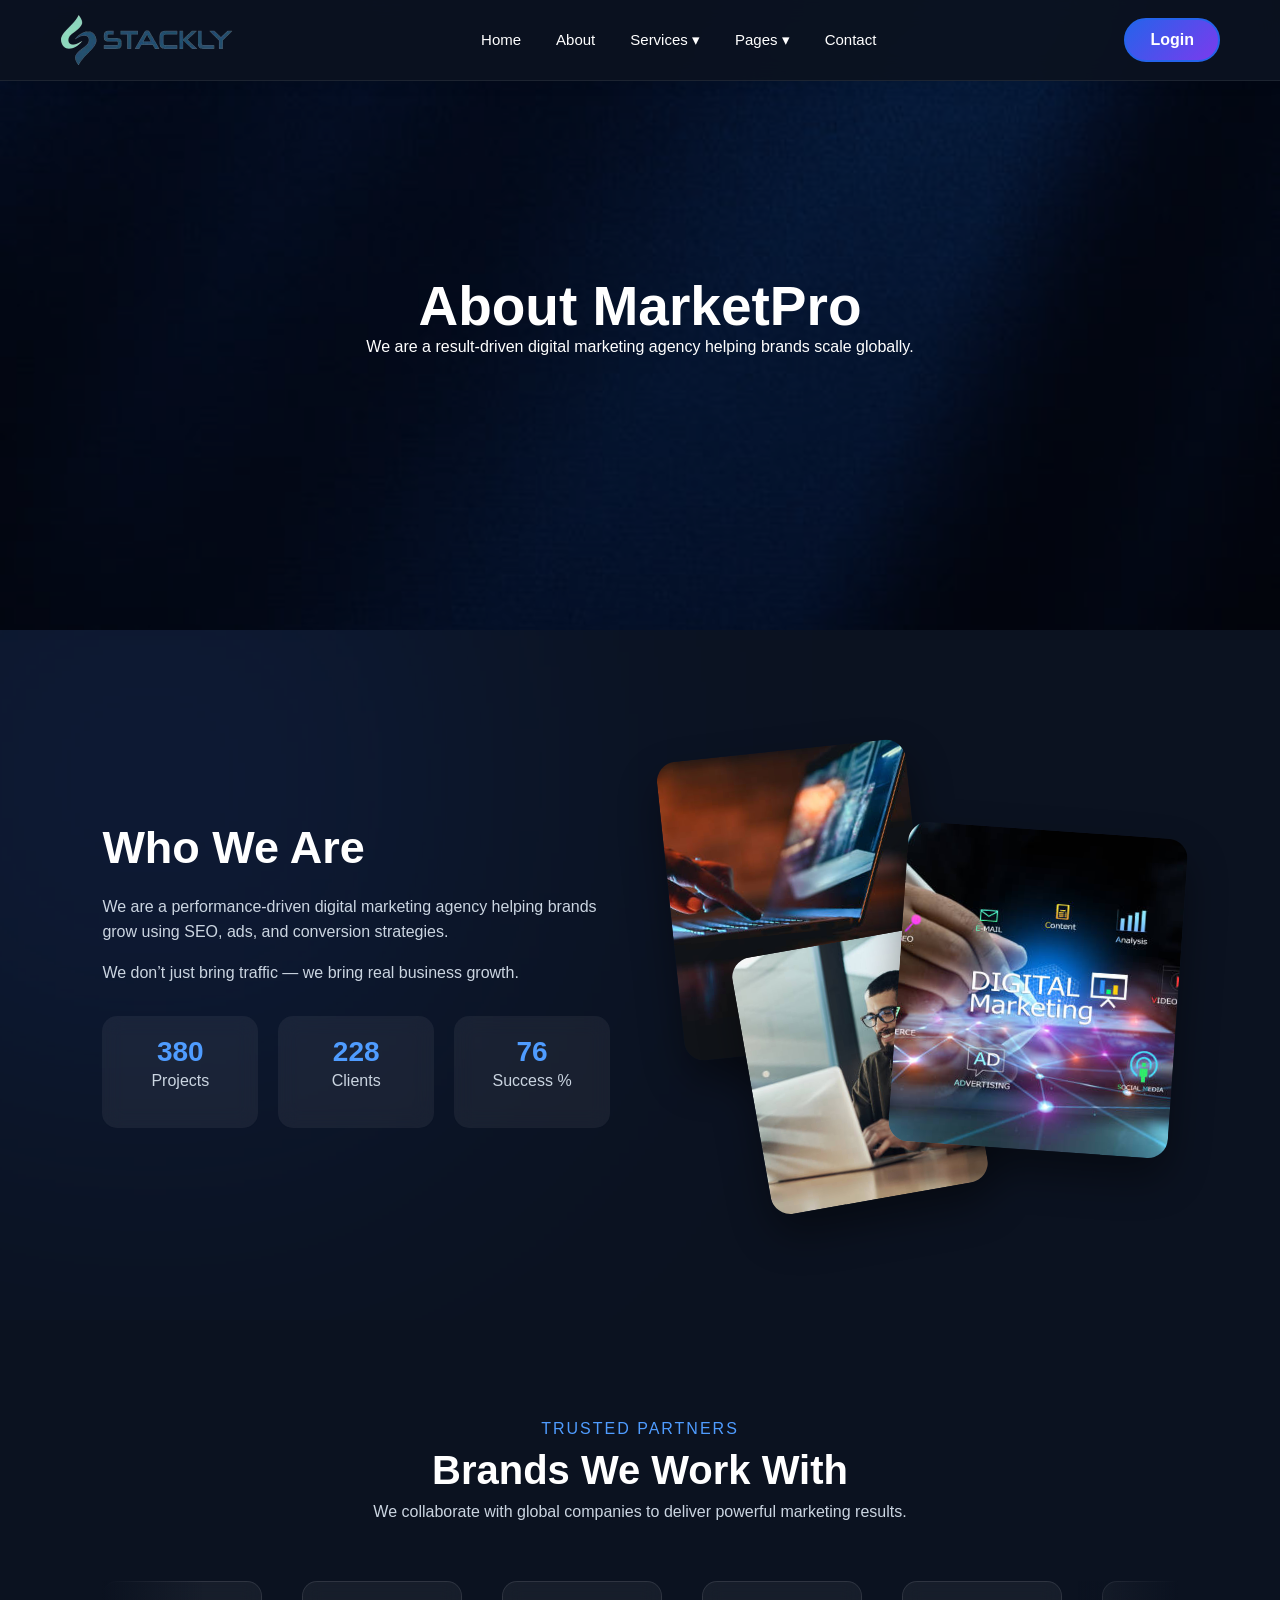
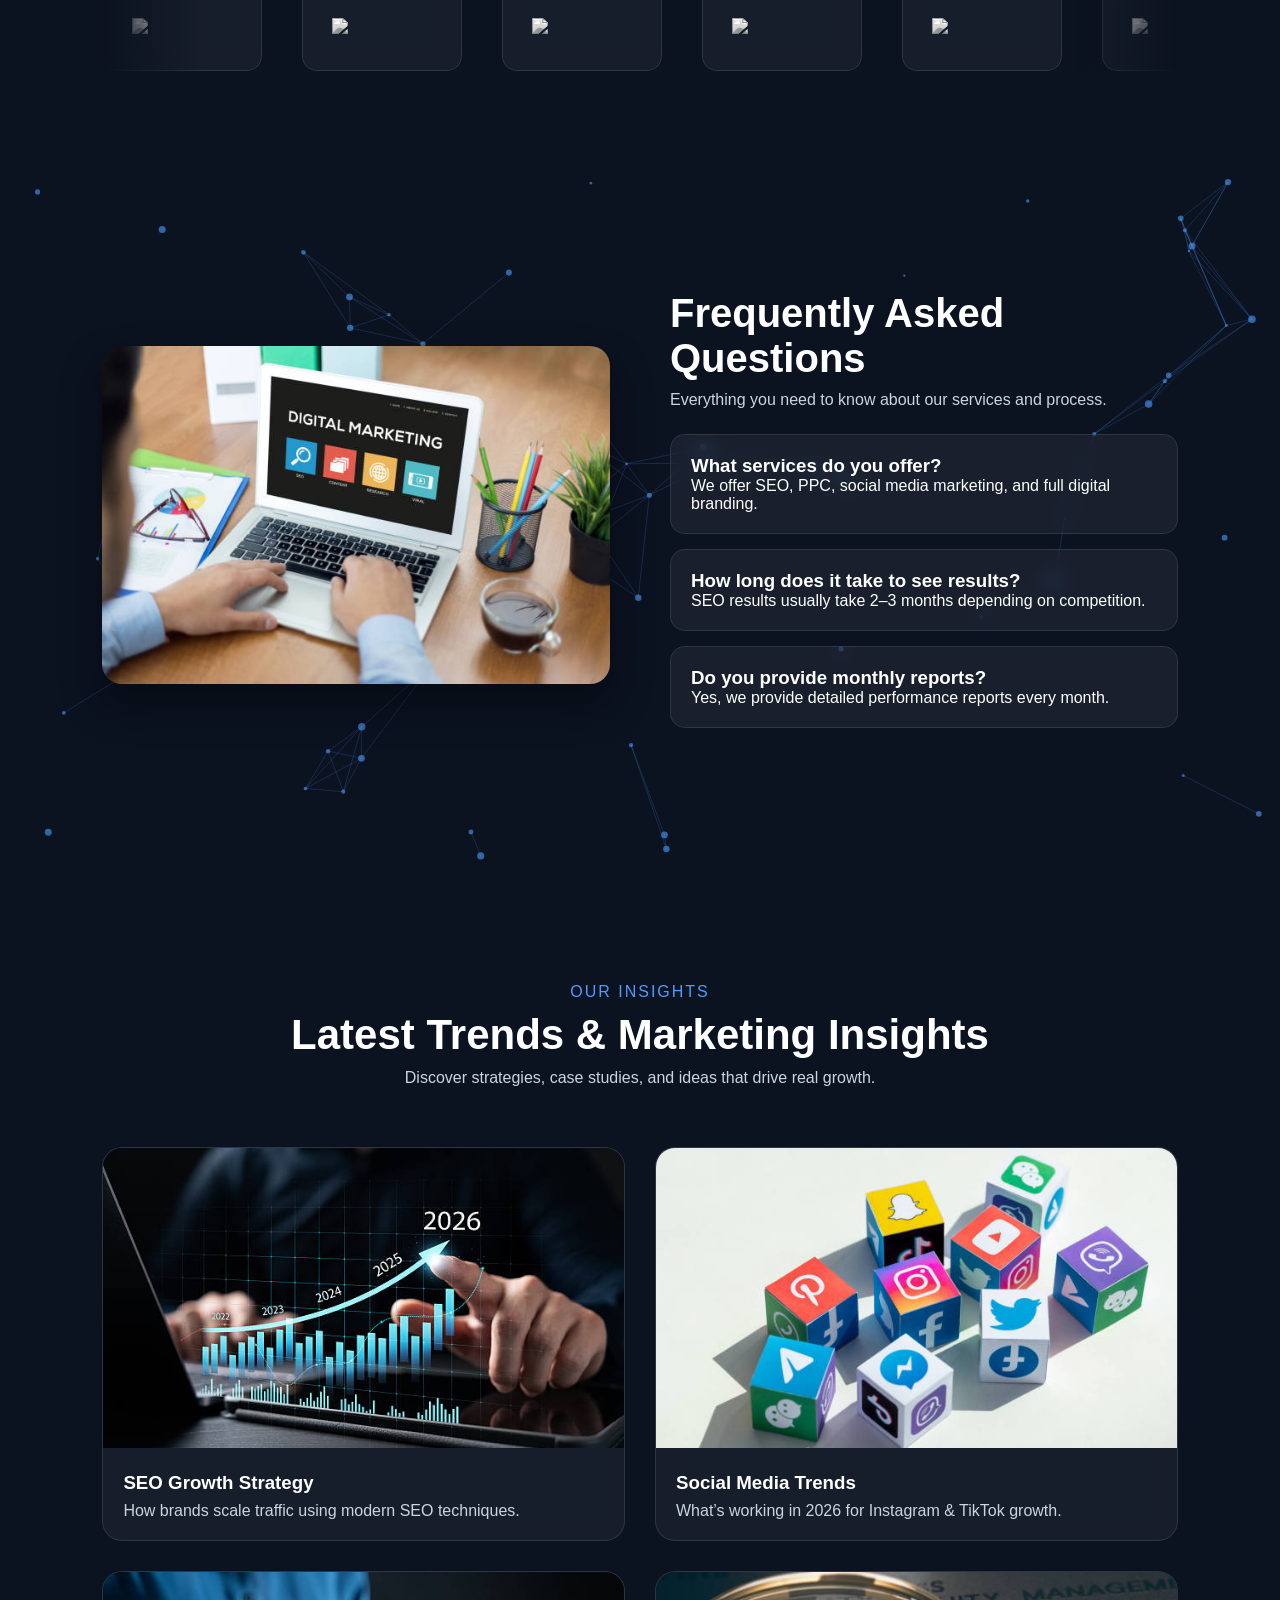
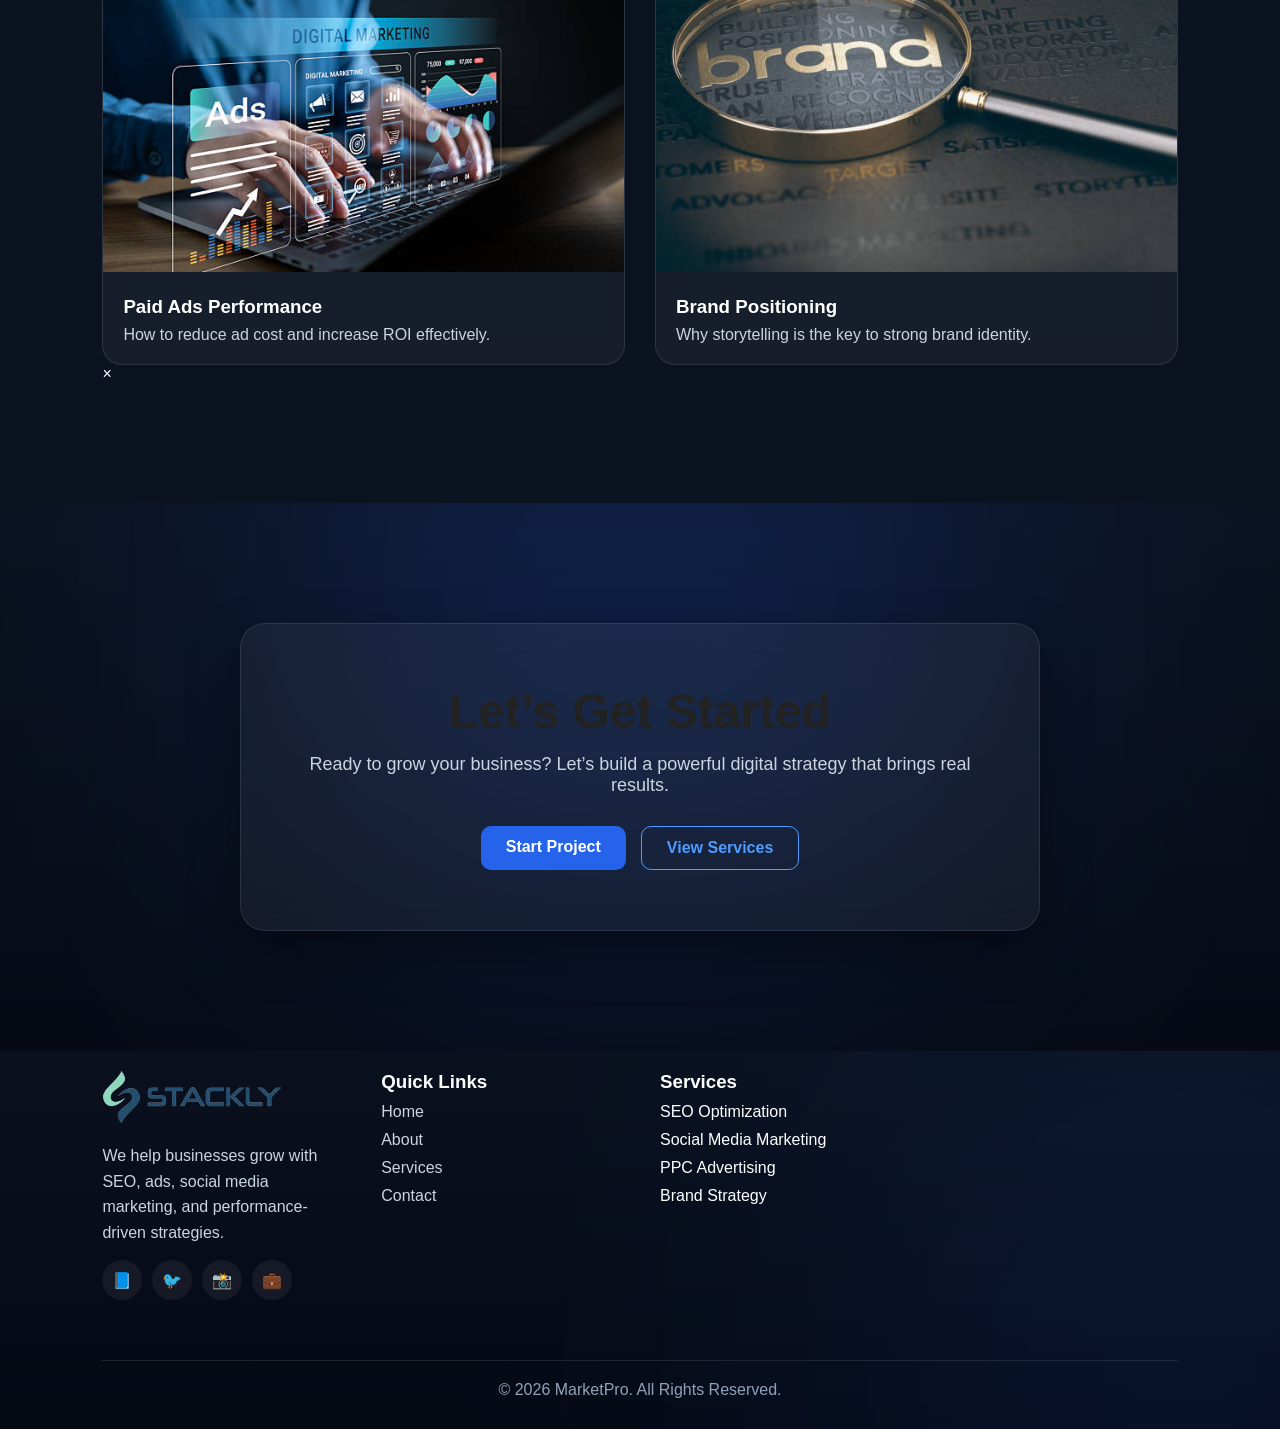
==== commit a91dcc18: "." ====
--- a/about.html
+++ b/about.html
@@ -11,64 +11,56 @@
 
 <header>
 
-<nav class="navbar">
-
-<div class="logo">
-MarketPro
-</div>
-
-<ul class="nav-links">
-
-<li><a href="index.html">Home</a></li>
-
-<li><a href="about.html">About</a></li>
-
-<li class="dropdown">
-
-<a href="#">
-Services ▼
-</a>
-
-<ul class="dropdown-menu">
-<li><a href="services.html">Our Services</a></li>
-<li><a href="service-details.html">Service Details</a></li>
-</ul>
-
-</li>
-
-<li class="dropdown">
-
-<a href="#">
-Pages ▼
-</a>
-
-<ul class="dropdown-menu">
-<li><a href="team.html">Our Team</a></li>
-<li><a href="case-studies.html">Case Studies</a></li>
-<li><a href="pricing.html">Pricing</a></li>
-</ul>
-
-</li>
-
-
-<li><a href="contact.html">Contact</a></li>
-
-</ul>
-
-<div class="nav-actions">
-
-    <a href="login.html" class="login-btn">
-        Login
-    </a>
-
-
-    <div class="menu-btn">
-        ☰
-    </div>
-
-</div>
-
-</nav>
+    <nav class="navbar">
+
+        <div class="logo">
+            <a href="index.html">
+               <img src="images/logo-stackly (1).webp" alt="Logo">
+            </a>
+        </div>
+
+        <ul class="nav-links">
+
+            <li><a href="index.html">Home</a></li>
+
+            <li><a href="about.html">About</a></li>
+
+            <li class="dropdown">
+                <a href="#">Services ▾</a>
+
+                <ul class="dropdown-menu">
+                    <li><a href="services.html">Our Services</a></li>
+                    <li><a href="service-details.html">Service Details</a></li>
+                </ul>
+            </li>
+
+            <li class="dropdown">
+                <a href="#">Pages ▾</a>
+
+                <ul class="dropdown-menu">
+                    <li><a href="team.html">Our Team</a></li>
+                    <li><a href="case-studies.html">Case Studies</a></li>
+                    <li><a href="pricing.html">Pricing</a></li>
+                </ul>
+            </li>
+
+            <li><a href="contact.html">Contact</a></li>
+
+        </ul>
+
+        <div class="nav-actions">
+
+            <a class="login-btn" id="authBtn">
+                Login
+            </a>
+
+            <div class="menu-btn">
+                ☰
+            </div>
+
+        </div>
+
+    </nav>
 
 </header>
 
@@ -339,7 +331,13 @@
 
         <!-- BRAND -->
         <div class="ftr-col">
-            <h2 class="ftr-logo">MarketPro</h2>
+            <div class="ftr-logo">
+               <div class="ftr-logo">
+               <a href="index.html">
+                  <img src="images/logo-stackly (1).webp" alt="Logo">
+               </a>
+            </div>
+            </div>
             <p>
                 We help businesses grow with SEO, ads, social media marketing,
                 and performance-driven strategies.
@@ -395,6 +393,10 @@
 
 </footer>
 
+<div id="auth-placeholder"></div>
+
+<script src="js/auth.js"></script>
+
 
 <script src="js/about.js"></script>
 
--- a/css/about.css
+++ b/css/about.css
@@ -93,34 +93,7 @@
     cursor:pointer;
 }
 
-/* MOBILE */
-
-@media(max-width:991px){
-
-.menu-btn{
-    display:block;
-}
-
-.nav-links{
-    position:absolute;
-    top:80px;
-    left:-100%;
-    width:100%;
-    background:#fff;
-    flex-direction:column;
-    padding:20px;
-    transition:.4s;
-}
-
-.nav-links.active{
-    left:0;
-}
-
-.hero h1{
-    font-size:40px;
-}
-
-}
+
 
 /* NAV ACTIONS */
 
@@ -945,6 +918,27 @@
     margin-bottom:10px;
 }
 
+.ftr-logo{
+    margin-bottom:20px;
+}
+
+.ftr-logo img{
+    width:180px;
+    height:auto;
+    display:block;
+}
+
+.ftr-logo img{
+    width:180px;
+    height:auto;
+    display:block;
+    transition:0.4s ease;
+}
+
+.ftr-logo img:hover{
+    transform:scale(1.05);
+}
+
 /* text */
 
 .ftr-col p{
@@ -1046,4 +1040,384 @@
 
 .ftr-col:hover h3{
     color:#4f9cff;
-}+}
+
+
+/* ================= MOBILE FIXES ================= */
+
+@media screen and (max-width:991px){
+
+    /* HERO */
+
+    .abt-hero h1{
+        font-size:38px;
+        text-align:center;
+    }
+
+    /* WHO WE ARE */
+
+    .wwa-section{
+        padding:80px 5%;
+    }
+
+    .wwa-container{
+        grid-template-columns:1fr;
+        gap:50px;
+    }
+
+    .wwa-left h2{
+        font-size:34px;
+    }
+
+    .wwa-stats{
+        flex-direction:column;
+    }
+
+    .wwa-right{
+        height:auto;
+        display:flex;
+        flex-direction:column;
+        gap:20px;
+        align-items:center;
+    }
+
+    .wwa-img{
+        position:relative;
+        width:100% !important;
+        max-width:350px;
+        height:250px !important;
+        top:auto !important;
+        left:auto !important;
+        right:auto !important;
+        bottom:auto !important;
+        transform:none !important;
+    }
+
+    /* PARTNERS */
+
+    .tp-header h2{
+        font-size:32px;
+    }
+
+    /* FAQ */
+
+    .faqx-container{
+        grid-template-columns:1fr;
+        gap:40px;
+    }
+
+    .faqx-title{
+        font-size:30px;
+    }
+
+    /* INSIGHTS */
+
+    .ins-grid{
+        grid-template-columns:1fr;
+    }
+
+    /* CTA */
+
+    .cta-container{
+        padding:35px 25px;
+    }
+
+    .cta-container h2{
+        font-size:30px;
+        line-height:1.3;
+    }
+
+    .cta-container p{
+        font-size:16px;
+    }
+
+    .cta-buttons{
+        flex-direction:column;
+    }
+
+    .cta-btn{
+        width:100%;
+        text-align:center;
+    }
+
+    /* FOOTER */
+
+    .ftr-container{
+        grid-template-columns:1fr;
+        text-align:center;
+    }
+
+    .ftr-socials{
+        justify-content:center;
+    }
+
+    .ftr-logo img{
+        margin:auto;
+    }
+
+    .ftr-newsletter{
+        flex-direction:column;
+    }
+
+    .ftr-newsletter input,
+    .ftr-newsletter button{
+        width:100%;
+    }
+
+}
+
+/* EXTRA SMALL DEVICES */
+
+@media screen and (max-width:576px){
+
+
+    .logo{
+        font-size:24px;
+    }
+
+    .nav-links{
+        width:280px;
+        top:70px;
+    }
+
+    .abt-hero h1{
+        font-size:32px;
+    }
+
+    .wwa-left h2,
+    .tp-header h2,
+    .ins-header h2{
+        font-size:28px;
+    }
+
+    .cta-container h2{
+        font-size:26px;
+    }
+
+}
+
+
+
+/* ===== RESET ===== */
+
+*{
+    margin:0;
+    padding:0;
+    box-sizing:border-box;
+    font-family:'Poppins',sans-serif;
+}
+
+body{
+    background:#0b1220;
+}
+
+a{
+    text-decoration:none;
+}
+
+ul{
+    list-style:none;
+}
+
+/* ===== NAVBAR ===== */
+
+header{
+    position:fixed;
+    top:0;
+    left:0;
+    width:100%;
+    z-index:1000;
+
+    background:rgba(11,18,32,.95);
+    backdrop-filter:blur(12px);
+
+    border-bottom:1px solid rgba(255,255,255,.08);
+}
+
+.navbar{
+    max-width:1200px;
+    margin:auto;
+    height:80px;
+
+    display:flex;
+    align-items:center;
+    justify-content:space-between;
+
+    padding:0 20px;
+}
+
+/* ===== LOGO ===== */
+
+.logo img{
+    height:50px;
+    width:auto;
+    display:block;
+}
+
+/* ===== LINKS ===== */
+
+.nav-links{
+    display:flex;
+    align-items:center;
+    gap:35px;
+}
+
+.nav-links li{
+    position:relative;
+}
+
+.nav-links a{
+    color:#fff;
+    font-size:15px;
+    font-weight:500;
+    transition:.3s;
+}
+
+.nav-links a:hover{
+    color:#60a5fa;
+}
+
+/* ===== DROPDOWN ===== */
+
+.dropdown-menu{
+    position:absolute;
+    top:50px;
+    left:0;
+
+    min-width:220px;
+
+    background:#111827;
+
+    border:1px solid rgba(255,255,255,.08);
+
+    border-radius:15px;
+
+    opacity:0;
+    visibility:hidden;
+
+    transition:.3s;
+
+    overflow:hidden;
+}
+
+.dropdown:hover .dropdown-menu{
+    opacity:1;
+    visibility:visible;
+}
+
+.dropdown-menu a{
+    display:block;
+    padding:14px 18px;
+}
+
+.dropdown-menu a:hover{
+    background:#1e293b;
+}
+
+/* ===== LOGIN BUTTON ===== */
+
+.login-btn{
+    padding:11px 24px;
+
+    background:linear-gradient(
+        135deg,
+        #2563eb,
+        #7c3aed
+    );
+
+    color:#fff;
+
+    border-radius:50px;
+
+    font-weight:600;
+
+    transition:.3s;
+}
+
+.login-btn:hover{
+    transform:translateY(-3px);
+
+    box-shadow:
+    0 10px 25px rgba(37,99,235,.35);
+}
+
+/* ===== ACTIONS ===== */
+
+.nav-actions{
+    display:flex;
+    align-items:center;
+    gap:15px;
+}
+
+/* ===== MOBILE BUTTON ===== */
+
+.menu-btn{
+    display:none;
+    color:#fff;
+    font-size:30px;
+    cursor:pointer;
+}
+
+/* ===== MOBILE ===== */
+
+@media(max-width:991px){
+
+    .menu-btn{
+        display:block;
+    }
+
+    .login-btn{
+        display:none;
+    }
+
+    .nav-links{
+        position:fixed;
+
+        top:80px;
+        right:-100%;
+
+        width:280px;
+
+        background:#111827;
+
+        flex-direction:column;
+
+        align-items:flex-start;
+
+        gap:10px;
+
+        padding:20px;
+
+        border-radius:20px 0 0 20px;
+
+        transition:.4s;
+    }
+
+    .nav-links.active{
+        right:0;
+    }
+
+    .nav-links li{
+        width:100%;
+    }
+
+    .nav-links a{
+        display:block;
+        width:100%;
+        padding:12px;
+    }
+
+    .dropdown-menu{
+        position:static;
+        opacity:1;
+        visibility:visible;
+        display:none;
+        margin-top:5px;
+    }
+
+    .dropdown.active .dropdown-menu{
+        display:block;
+    }
+}
+
+/* ========================================================================================================== */
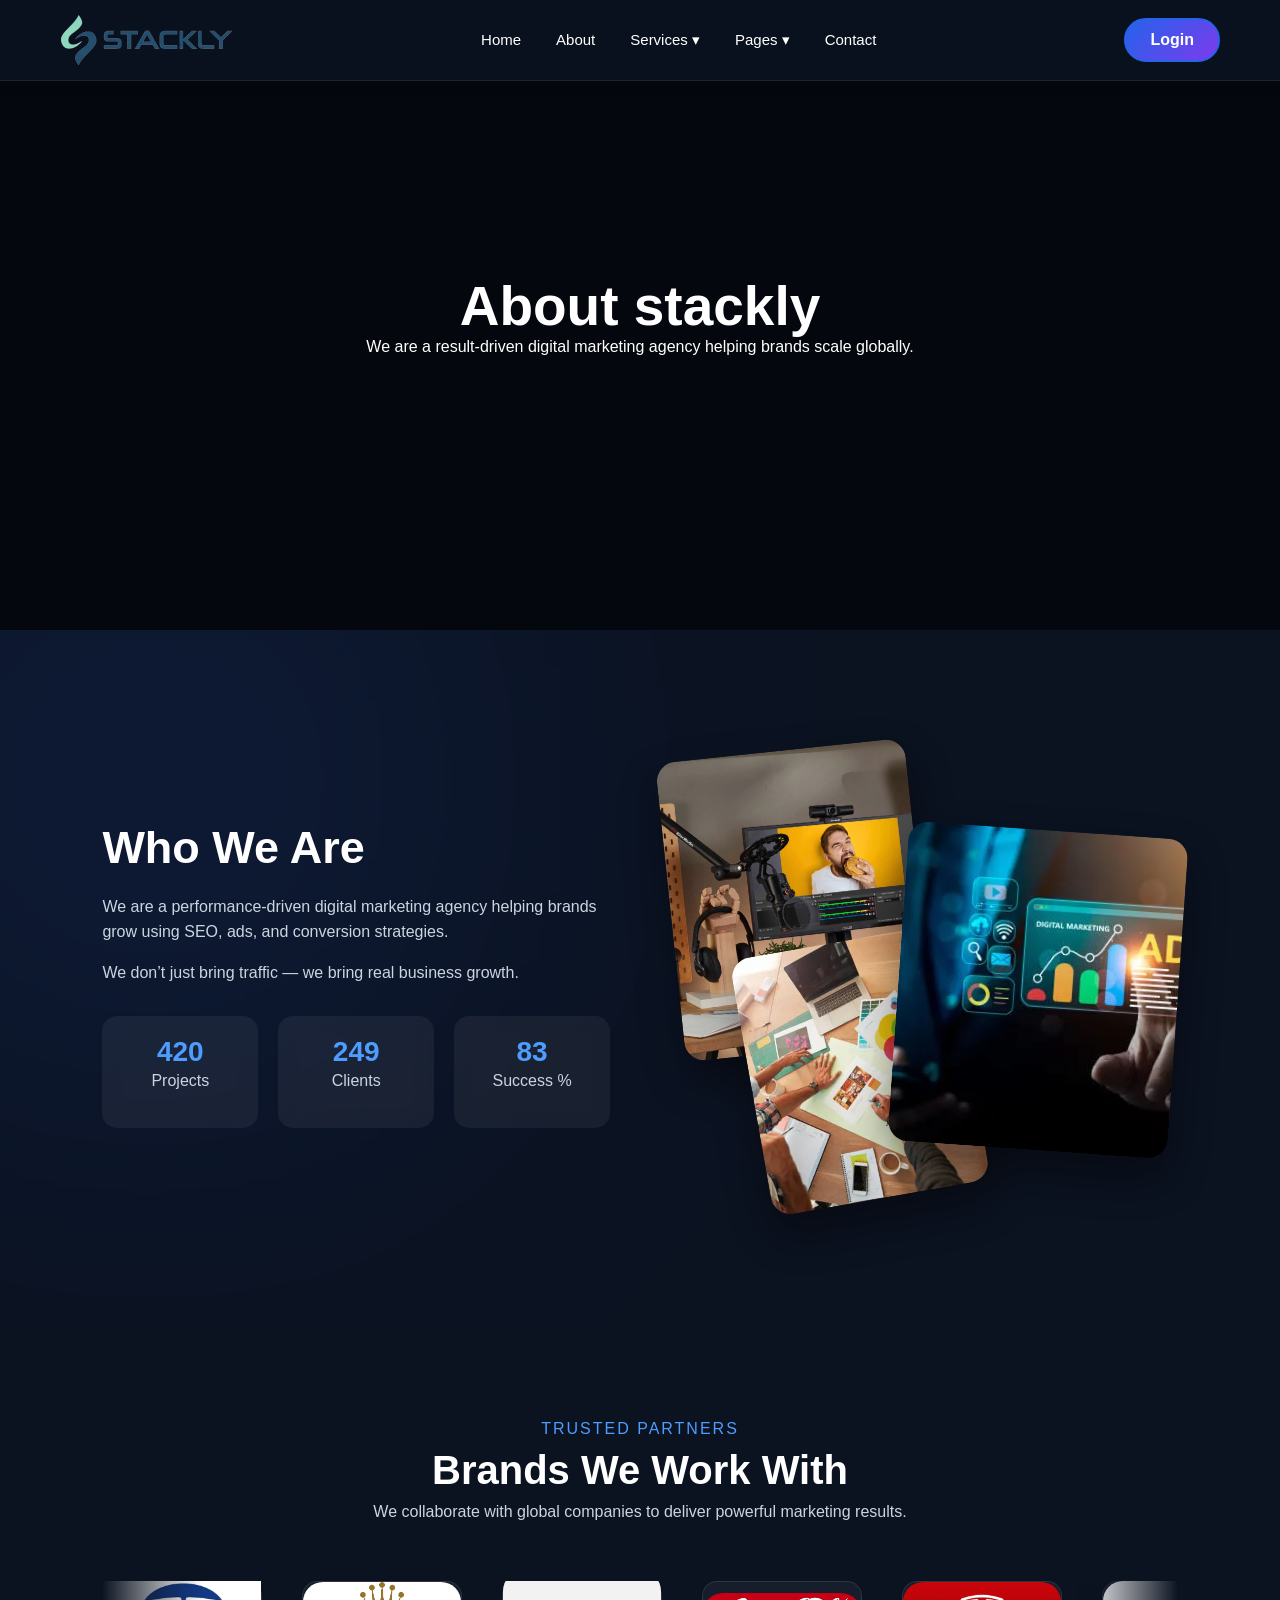
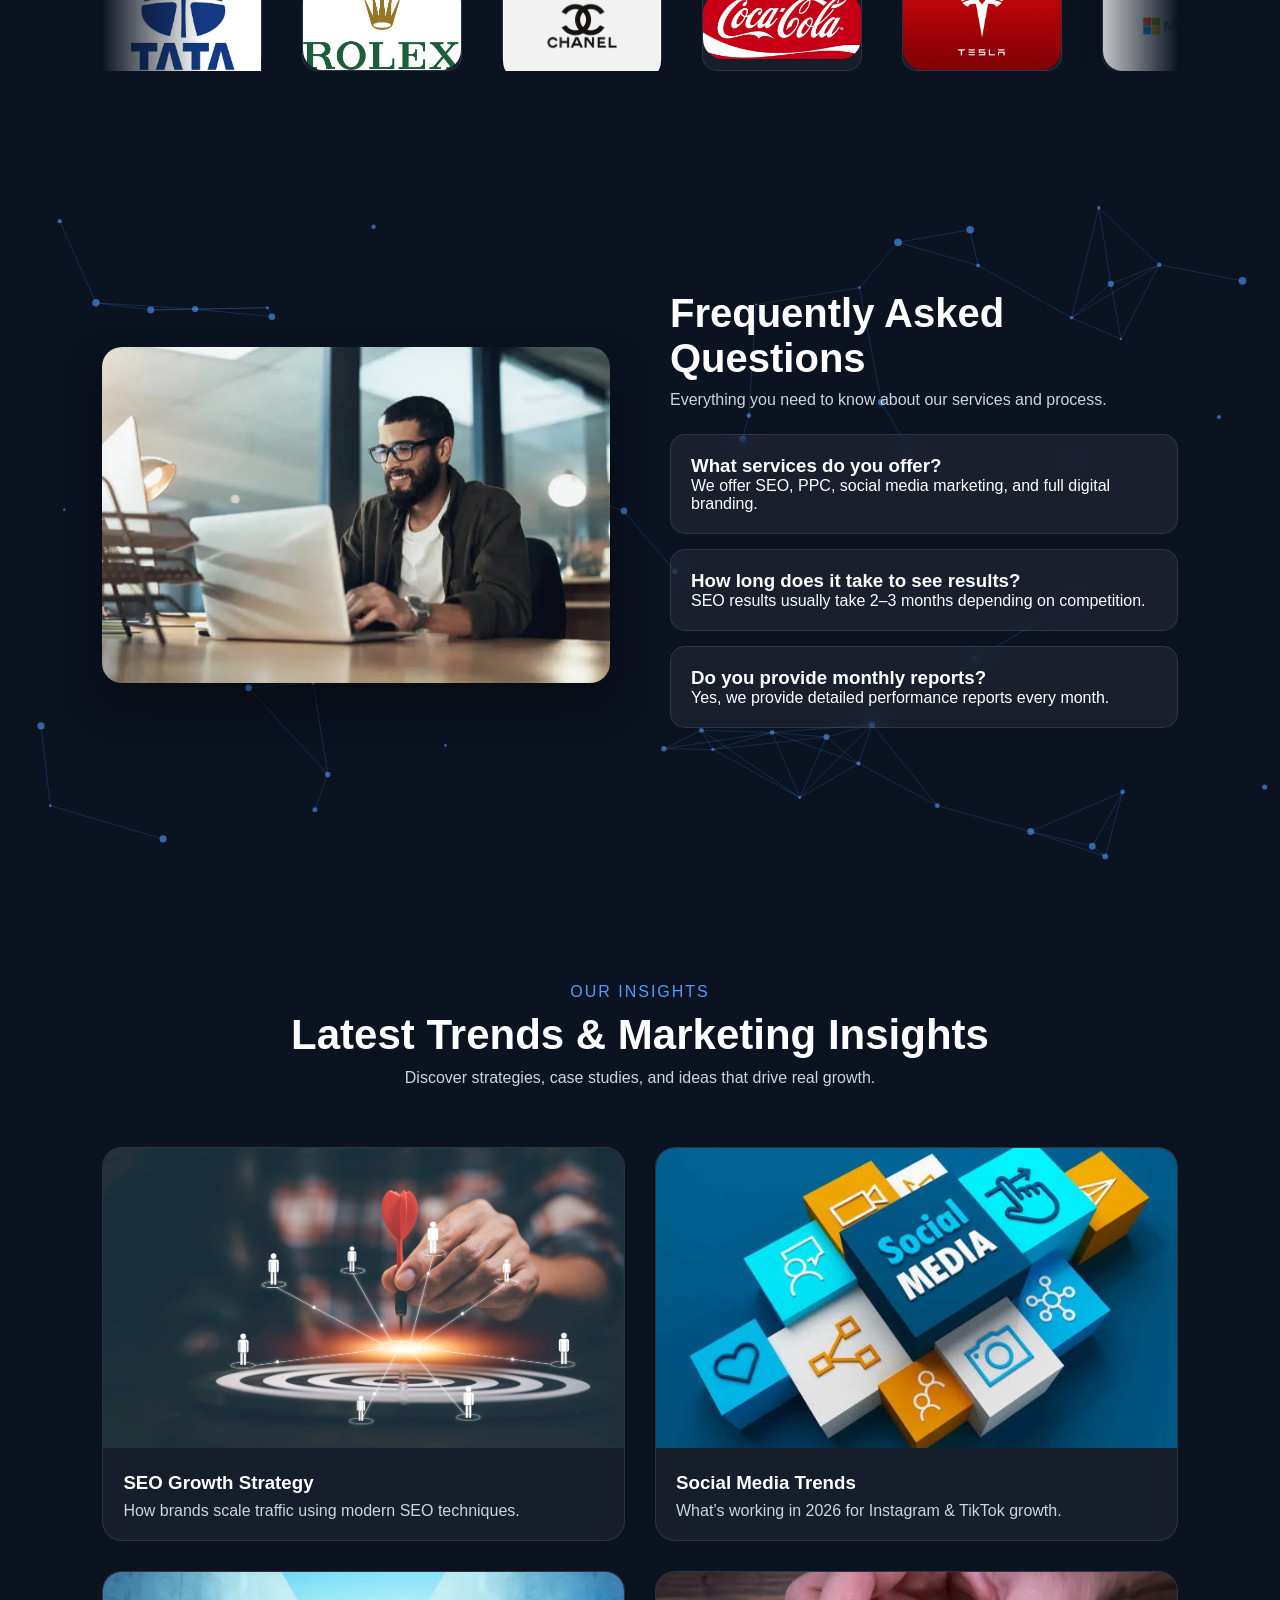
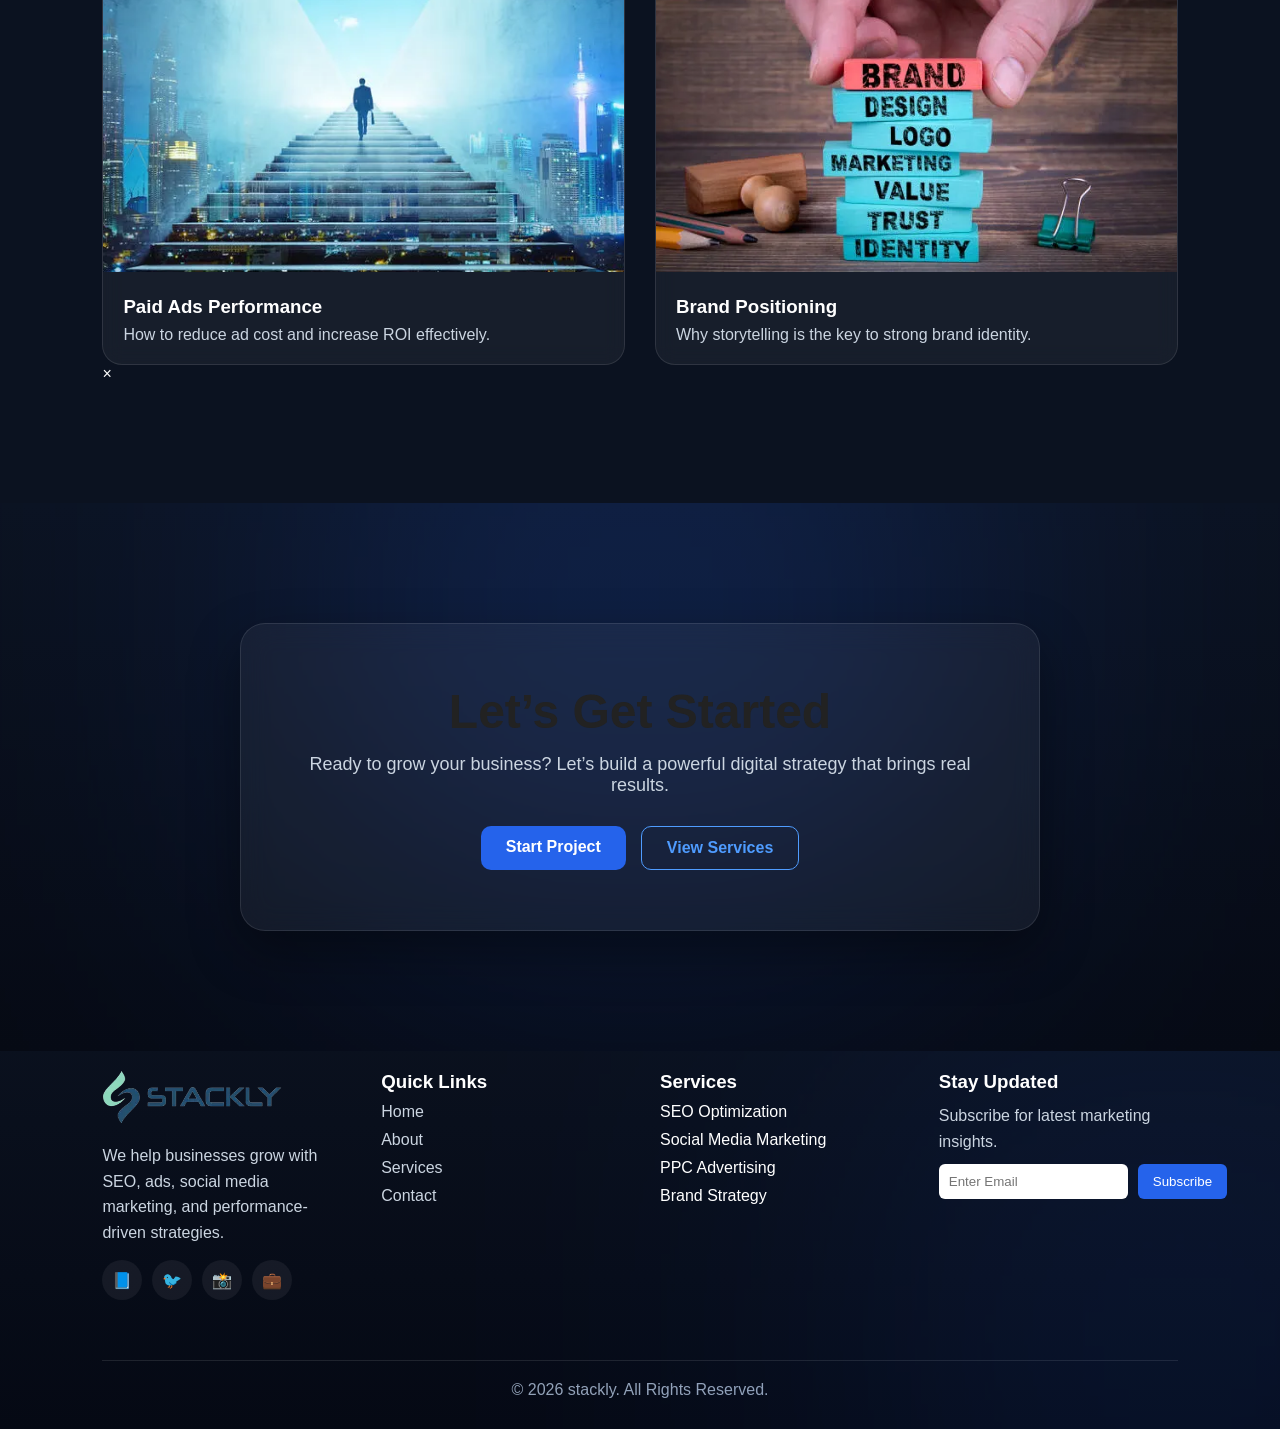
==== commit 4de1d352: "changes" ====
--- a/about.html
+++ b/about.html
@@ -3,7 +3,7 @@
 <head>
 <meta charset="UTF-8">
 <meta name="viewport" content="width=device-width, initial-scale=1.0">
-<title>MarketPro</title>
+<title>stackly</title>
 
 <link rel="stylesheet" href="css/about.css">
 </head>
@@ -71,7 +71,7 @@
 
     <div class="abt-hero-content">
 
-        <h1>About MarketPro</h1>
+        <h1>About stackly</h1>
         <p>
             We are a result-driven digital marketing agency helping brands scale globally.
         </p>
@@ -126,15 +126,15 @@
         <div class="wwa-right reveal-wwa">
 
             <div class="wwa-img wwa-img1">
-                <img src="images/Who-we-are1.jpg" alt="">
+                <img src="images/contentCreation.webp" alt="">
             </div>
 
             <div class="wwa-img wwa-img2">
-                <img src="images/Who-we-are2.jpg" alt="">
+                <img src="images/digitalMarketing.webp" alt="">
             </div>
 
             <div class="wwa-img wwa-img3">
-                <img src="images/Who-we-are3.jpg" alt="">
+                <img src="images/Idea2.webp" alt="">
             </div>
 
         </div>
@@ -159,20 +159,20 @@
 
         <div class="tp-track">
 
-            <div class="tp-logo"><img src="images/google.png"></div>
-            <div class="tp-logo"><img src="images/meta.png"></div>
-            <div class="tp-logo"><img src="images/amazon.png"></div>
-            <div class="tp-logo"><img src="images/microsoft.png"></div>
-            <div class="tp-logo"><img src="images/netflix.png"></div>
-            <div class="tp-logo"><img src="images/shopify.png"></div>
+            <div class="tp-logo"><img src="images/brand1.webp"></div>
+            <div class="tp-logo"><img src="images/brand2.webp"></div>
+            <div class="tp-logo"><img src="images/brand3.webp"></div>
+            <div class="tp-logo"><img src="images/brand4.webp"></div>
+            <div class="tp-logo"><img src="images/brand5.webp"></div>
+            <div class="tp-logo"><img src="images/brand6.webp"></div>
 
             <!-- duplicate for infinite loop -->
-            <div class="tp-logo"><img src="images/google.png"></div>
-            <div class="tp-logo"><img src="images/meta.png"></div>
-            <div class="tp-logo"><img src="images/amazon.png"></div>
-            <div class="tp-logo"><img src="images/microsoft.png"></div>
-            <div class="tp-logo"><img src="images/netflix.png"></div>
-            <div class="tp-logo"><img src="images/shopify.png"></div>
+            <div class="tp-logo"><img src="images/brand7.webp"></div>
+            <div class="tp-logo"><img src="images/brand8.webp"></div>
+            <div class="tp-logo"><img src="images/brand9.webp"></div>
+            <div class="tp-logo"><img src="images/google.webp"></div>
+            <div class="tp-logo"><img src="images/brand4.webp"></div>
+            <div class="tp-logo"><img src="images/brand8.webp"></div>
 
         </div>
 
@@ -191,7 +191,7 @@
         <!-- LEFT IMAGE -->
         <div class="faqx-left faqx-reveal-left">
 
-            <img src="images/FAQ.jpg" alt="FAQ Image">
+            <img src="images/Laptop3.webp" alt="FAQ Image">
 
         </div>
 
@@ -246,7 +246,7 @@
 
         <!-- CARD 1 -->
         <div class="ins-card ins-left reveal-ins">
-            <img src="images/Latest-trend1.jpg" alt="">
+            <img src="images/img2.webp" alt="">
             <div class="ins-content">
                 <h3>SEO Growth Strategy</h3>
                 <p>How brands scale traffic using modern SEO techniques.</p>
@@ -255,7 +255,7 @@
 
         <!-- CARD 2 -->
         <div class="ins-card ins-top reveal-ins">
-            <img src="images/Latest-trend2.jpg" alt="">
+            <img src="images/img3.webp" alt="">
             <div class="ins-content">
                 <h3>Social Media Trends</h3>
                 <p>What’s working in 2026 for Instagram & TikTok growth.</p>
@@ -264,7 +264,7 @@
 
         <!-- CARD 3 -->
         <div class="ins-card ins-right reveal-ins">
-            <img src="images/Latest-trend3.jpg" alt="">
+            <img src="images/img4.webp" alt="">
             <div class="ins-content">
                 <h3>Paid Ads Performance</h3>
                 <p>How to reduce ad cost and increase ROI effectively.</p>
@@ -273,7 +273,7 @@
 
         <!-- CARD 4 -->
         <div class="ins-card ins-bottom reveal-ins">
-            <img src="images/Latest-trend4.jpg" alt="">
+            <img src="images/Branding.webp" alt="">
             <div class="ins-content">
                 <h3>Brand Positioning</h3>
                 <p>Why storytelling is the key to strong brand identity.</p>
@@ -315,8 +315,8 @@
 
         <div class="cta-buttons">
 
-            <a href="contact.html" class="cta-btn primary">Start Project</a>
-            <a href="services.html" class="cta-btn secondary">View Services</a>
+            <a onclick="window.location.href='error.html'" class="cta-btn primary">Start Project</a>
+            <a onclick="window.location.href='error.html'" class="cta-btn secondary">View Services</a>
 
         </div>
 
@@ -344,10 +344,10 @@
             </p>
 
             <div class="ftr-socials">
-                <a href="#">📘</a>
-                <a href="#">🐦</a>
-                <a href="#">📸</a>
-                <a href="#">💼</a>
+                <a onclick="window.location.href='error.html'">📘</a>
+                <a onclick="window.location.href='error.html'">🐦</a>
+                <a onclick="window.location.href='error.html'">📸</a>
+                <a onclick="window.location.href='error.html'">💼</a>
             </div>
         </div>
 
@@ -380,7 +380,7 @@
 
             <div class="ftr-newsletter">
                 <input type="email" placeholder="Enter Email">
-                <button>Subscribe</button>
+                <button onclick="window.location.href='error.html'">Subscribe</button>
             </div>
         </div>
 
@@ -388,7 +388,7 @@
 
     <!-- BOTTOM -->
     <div class="ftr-bottom">
-        <p>© 2026 MarketPro. All Rights Reserved.</p>
+        <p>© 2026 stackly. All Rights Reserved.</p>
     </div>
 
 </footer>
--- a/css/about.css
+++ b/css/about.css
@@ -484,8 +484,10 @@
 }
 
 .tp-logo img{
-    width:100px;
-    filter:grayscale(100%);
+    width:100%;
+    border-radius: 20px;
+    object-fit: cover;
+    /* filter:grayscale(100%); */
     transition:0.3s;
 }
 
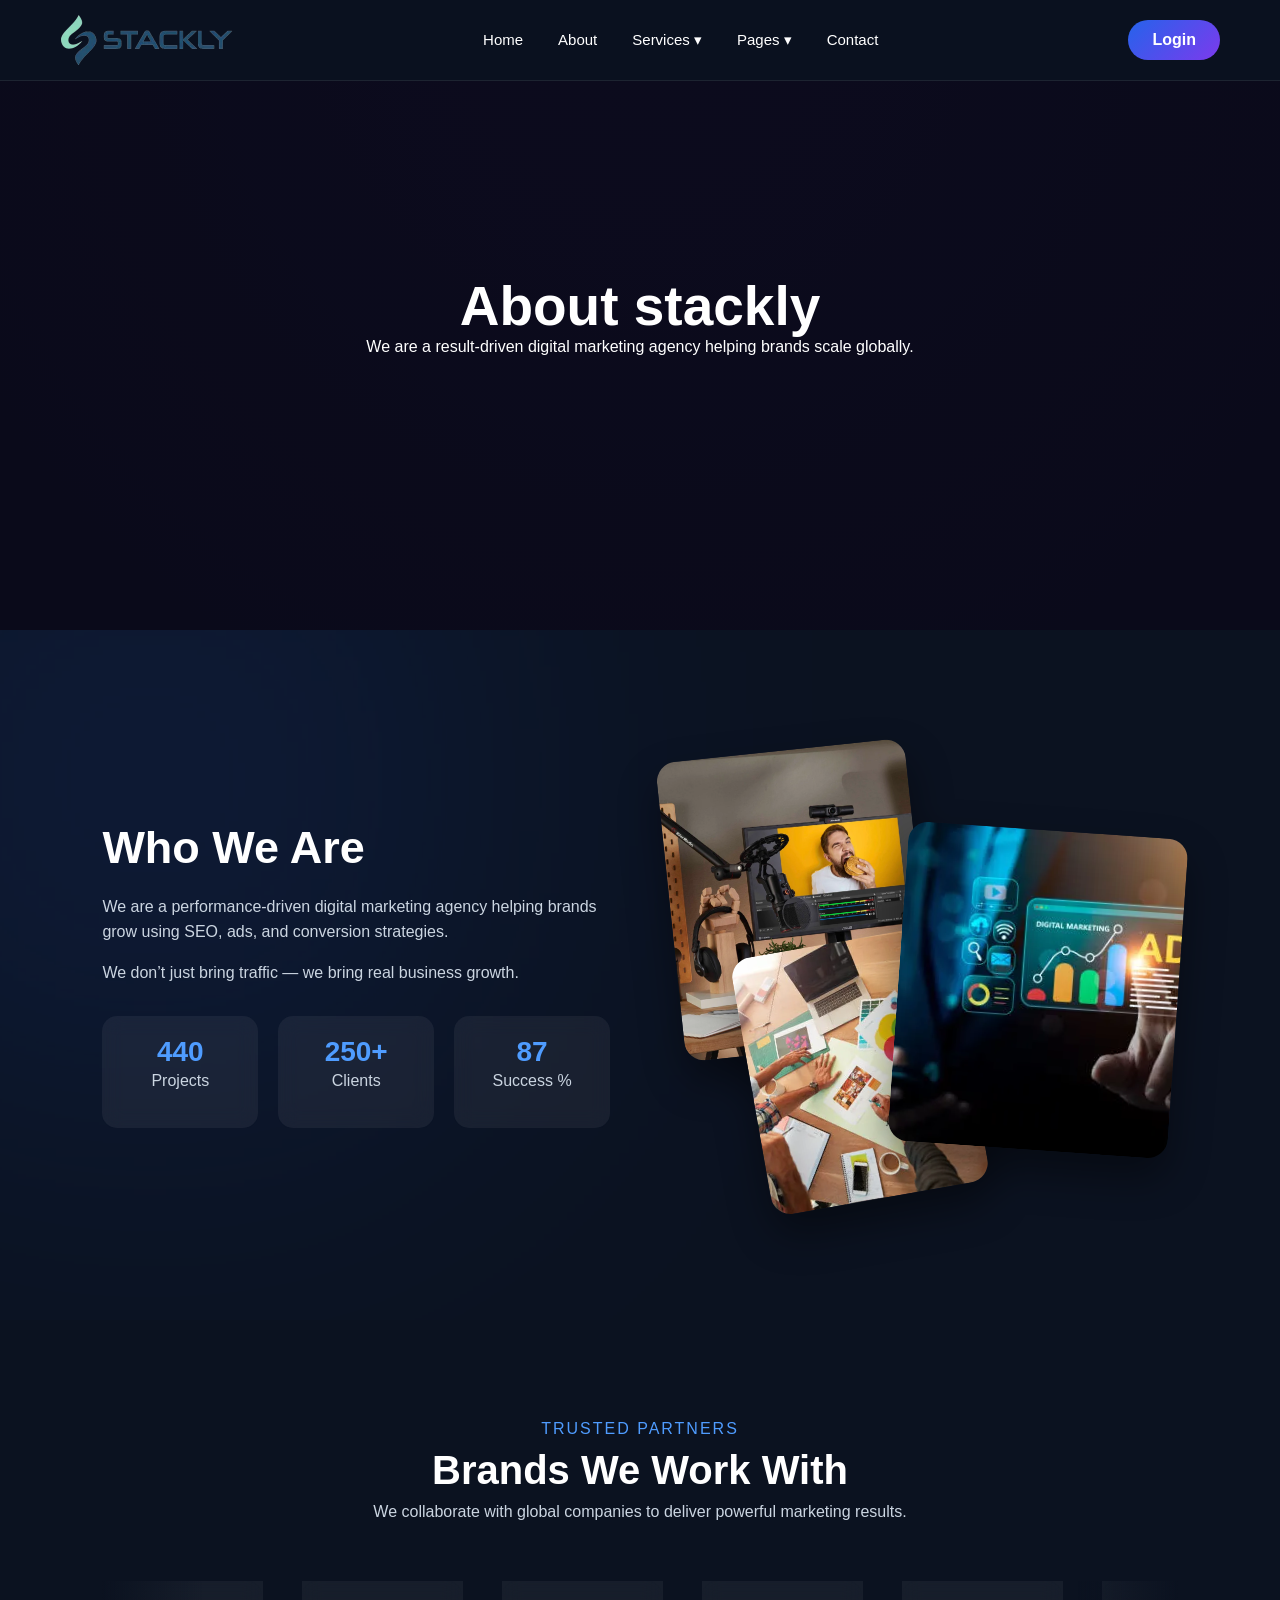
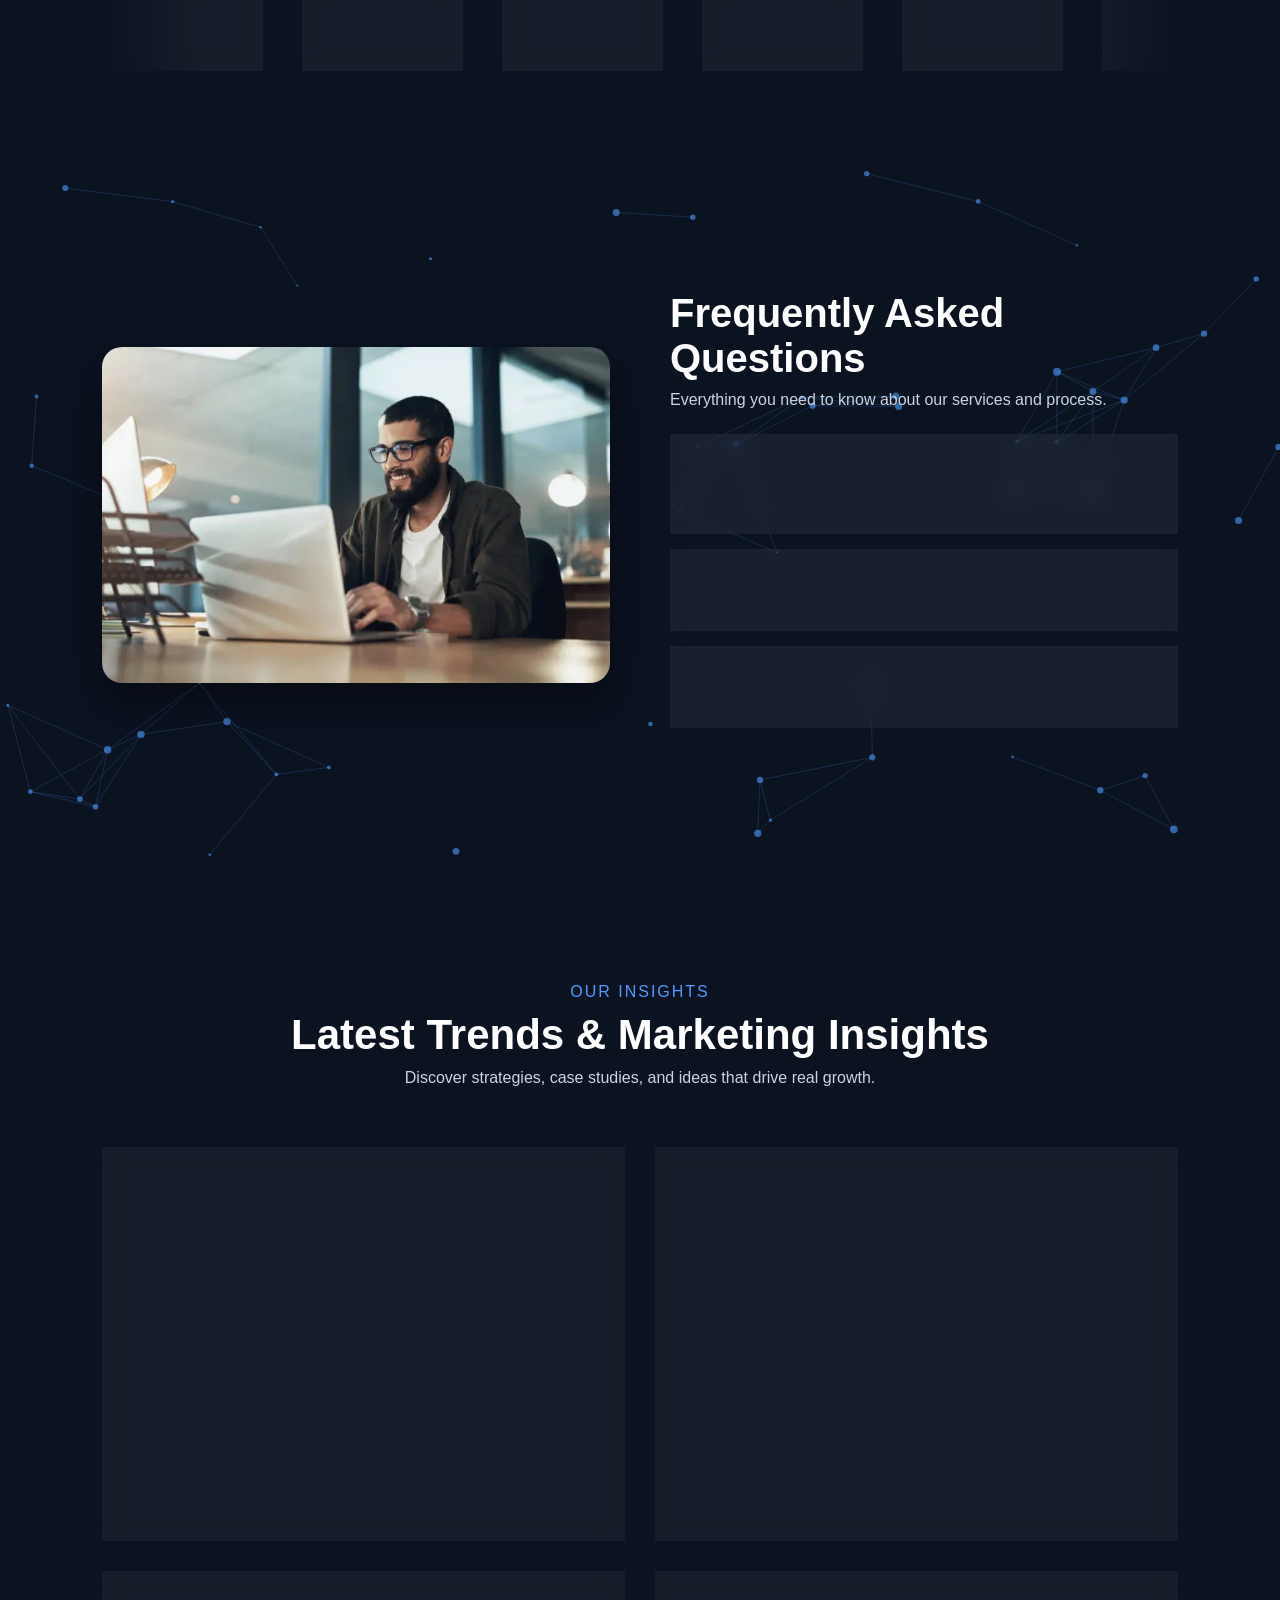
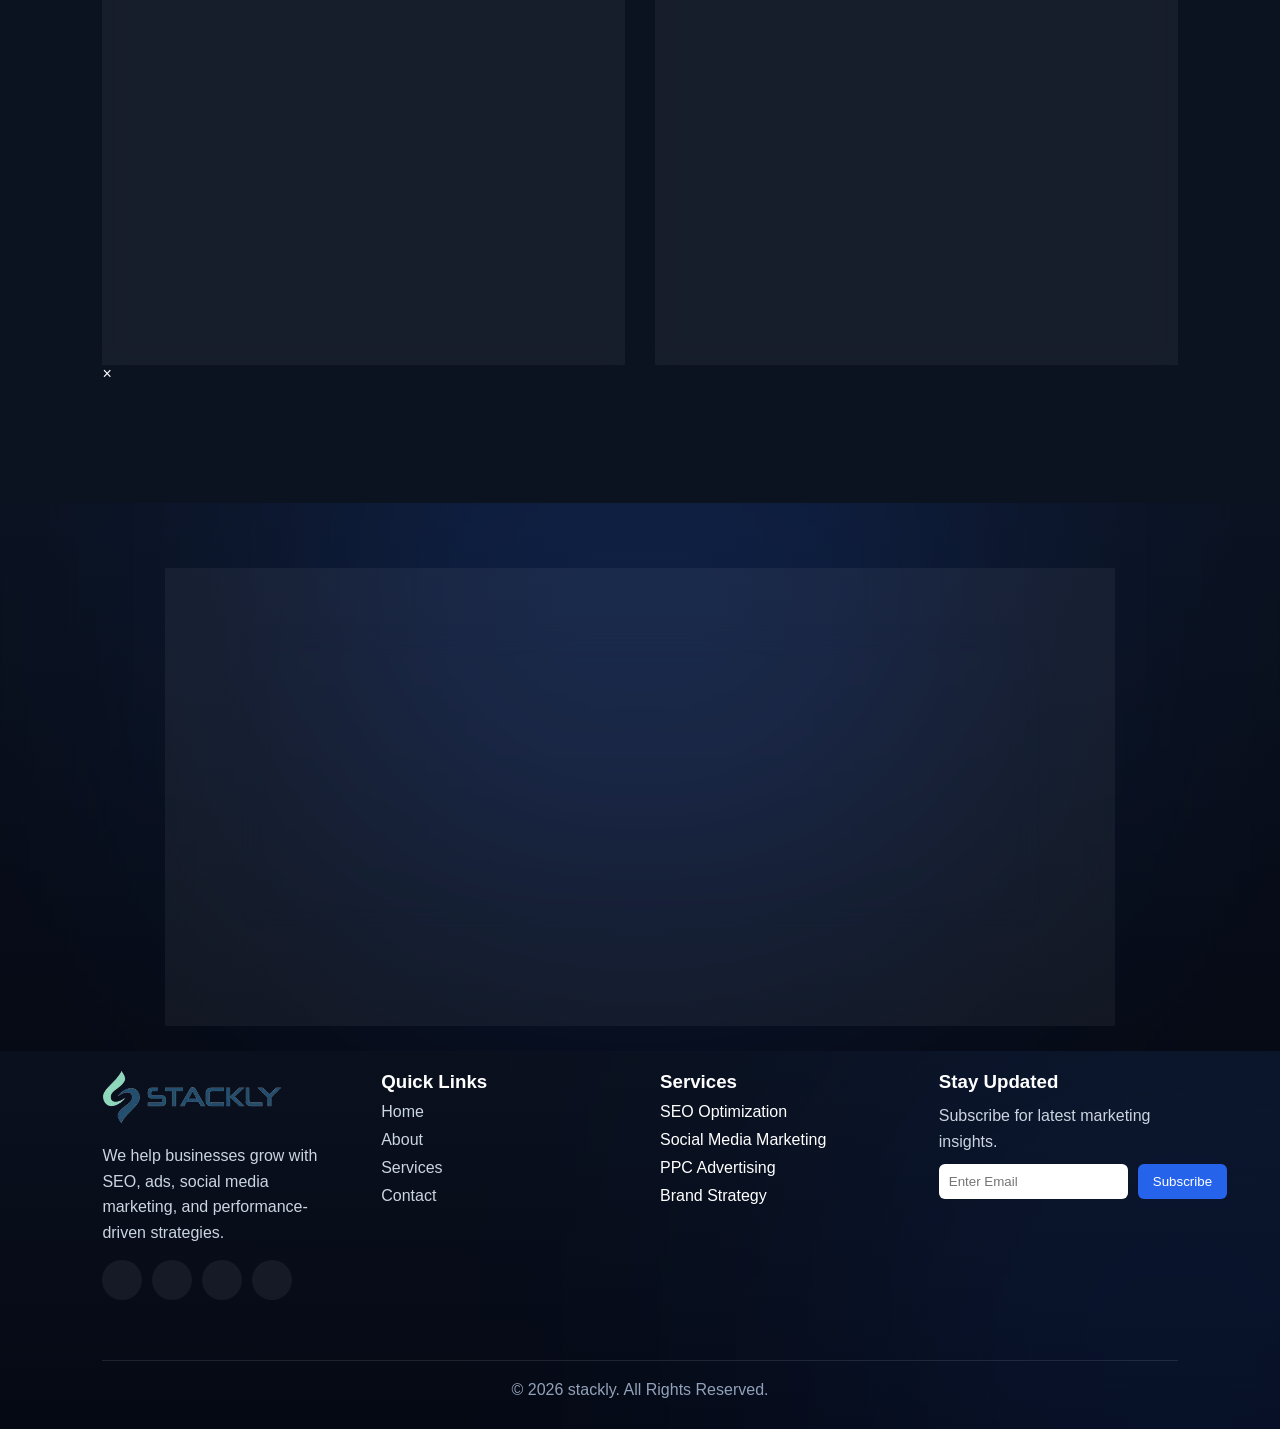
==== commit 2943f059: "......." ====
--- a/about.html
+++ b/about.html
@@ -344,10 +344,10 @@
             </p>
 
             <div class="ftr-socials">
-                <a onclick="window.location.href='error.html'">📘</a>
-                <a onclick="window.location.href='error.html'">🐦</a>
-                <a onclick="window.location.href='error.html'">📸</a>
-                <a onclick="window.location.href='error.html'">💼</a>
+                <a onclick="window.location.href='error.html'"></a>
+                <a onclick="window.location.href='error.html'"></a>
+                <a onclick="window.location.href='error.html'"></a>
+                <a onclick="window.location.href='error.html'"></a>
             </div>
         </div>
 
--- a/css/about.css
+++ b/css/about.css
@@ -17,138 +17,6 @@
 
 ul{
     list-style:none;
-}
-
-/* NAVBAR */
-
-header{
-    position:fixed;
-    top:0;
-    left:0;
-    width:100%;
-    background:#fff;
-    box-shadow:0 2px 15px rgba(0,0,0,.08);
-    z-index:999;
-}
-
-.navbar{
-    max-width:1200px;
-    margin:auto;
-    padding:18px 20px;
-    display:flex;
-    justify-content:space-between;
-    align-items:center;
-}
-
-.logo{
-    font-size:28px;
-    font-weight:700;
-    color:#2563eb;
-}
-
-.nav-links{
-    display:flex;
-    gap:30px;
-}
-
-.nav-links li{
-    position:relative;
-}
-
-.nav-links a{
-    color:#222;
-    font-weight:500;
-}
-
-.dropdown-menu{
-    position:absolute;
-    top:40px;
-    left:0;
-    width:220px;
-    background:#fff;
-    border-radius:10px;
-    box-shadow:0 10px 30px rgba(0,0,0,.1);
-    opacity:0;
-    visibility:hidden;
-    transition:.3s;
-}
-
-.dropdown:hover .dropdown-menu{
-    opacity:1;
-    visibility:visible;
-}
-
-.dropdown-menu a{
-    display:block;
-    padding:14px 20px;
-}
-
-.dropdown-menu a:hover{
-    background:#f5f5f5;
-}
-
-.menu-btn{
-    display:none;
-    font-size:28px;
-    cursor:pointer;
-}
-
-
-
-/* NAV ACTIONS */
-
-.nav-actions{
-    display:flex;
-    align-items:center;
-    gap:15px;
-}
-
-.login-btn{
-    padding:10px 22px;
-    border:2px solid #2563eb;
-    border-radius:30px;
-    color:#2563eb;
-    font-weight:600;
-    transition:.3s;
-}
-
-.login-btn:hover{
-    background:#2563eb;
-    color:#fff;
-}
-
-.signup-btn{
-    padding:10px 22px;
-    background:#2563eb;
-    border-radius:30px;
-    color:#fff;
-    font-weight:600;
-    transition:.3s;
-}
-
-.signup-btn:hover{
-    transform:translateY(-2px);
-    box-shadow:0 8px 20px rgba(37,99,235,.3);
-}
-
-.menu-btn{
-    display:none;
-    font-size:28px;
-    cursor:pointer;
-}
-
-/* MOBILE */
-
-@media(max-width:991px){
-
-    .login-btn,
-    .signup-btn{
-        display:none;
-    }
-
-    .menu-btn{
-        display:block;
-    }
 }
 
 /* ================ NAVBAR ENDED ================== */
@@ -1177,10 +1045,7 @@
         font-size:24px;
     }
 
-    .nav-links{
-        width:280px;
-        top:70px;
-    }
+   
 
     .abt-hero h1{
         font-size:32px;
@@ -1220,6 +1085,156 @@
 ul{
     list-style:none;
 }
+
+
+/* ========================================================================================================== */
+
+/* =========================
+   GLOBAL RESPONSIVE FIX
+========================= */
+
+img{
+    max-width:100%;
+    height:auto;
+}
+
+/* =========================
+   TABLET (<= 991px)
+========================= */
+
+@media (max-width:991px){
+
+    
+
+    /* BUTTONS */
+    
+
+    .menu-btn{
+        display:block;
+        font-size:28px;
+        cursor:pointer;
+        color:#fff;
+    }
+
+    /* HERO */
+    .abt-hero h1{
+        font-size:38px;
+        padding:0 15px;
+    }
+
+    /* WHO WE ARE */
+    .wwa-container{
+        grid-template-columns:1fr;
+        gap:40px;
+    }
+
+    .wwa-left h2{
+        font-size:32px;
+    }
+
+    .wwa-stats{
+        flex-direction:column;
+    }
+
+    .wwa-right{
+        height:auto;
+    }
+
+    .wwa-img{
+        position:relative !important;
+        width:100% !important;
+        height:250px !important;
+        transform:none !important;
+        margin-bottom:15px;
+    }
+
+    /* TRUSTED PARTNERS */
+    .tp-header h2{
+        font-size:30px;
+    }
+
+    /* FAQ */
+    .faqx-container{
+        grid-template-columns:1fr;
+        gap:30px;
+    }
+
+    .faqx-title{
+        font-size:28px;
+    }
+
+    /* INSIGHTS */
+    .ins-grid{
+        grid-template-columns:1fr;
+    }
+
+    /* CTA */
+    .cta-container{
+        padding:35px 20px;
+    }
+
+    .cta-container h2{
+        font-size:30px;
+        line-height:1.3;
+    }
+
+    .cta-buttons{
+        flex-direction:column;
+    }
+
+    .cta-btn{
+        width:100%;
+    }
+
+    /* FOOTER */
+    .ftr-container{
+        grid-template-columns:1fr;
+        text-align:center;
+    }
+
+    .ftr-socials{
+        justify-content:center;
+    }
+
+    .ftr-newsletter{
+        flex-direction:column;
+    }
+}
+
+/* =========================
+   MOBILE (<= 576px)
+========================= */
+
+@media (max-width:576px){
+
+    .logo{
+        font-size:22px;
+    }
+
+    .abt-hero h1{
+        font-size:28px;
+    }
+
+    .wwa-left h2,
+    .tp-header h2,
+    .ins-header h2{
+        font-size:24px;
+    }
+
+    .cta-container h2{
+        font-size:24px;
+    }
+
+    .cta-container p{
+        font-size:15px;
+    }
+
+    .nav-links{
+        width:260px;
+    }
+}
+
+/* ======= LOCK-SCROLL ======== */
 
 /* ===== NAVBAR ===== */
 
@@ -1361,65 +1376,77 @@
 }
 
 /* ===== MOBILE ===== */
-
-@media(max-width:991px){
-
-    .menu-btn{
-        display:block;
-    }
-
-    .login-btn{
-        display:none;
-    }
-
-    .nav-links{
-        position:fixed;
-
-        top:80px;
-        right:-100%;
-
-        width:280px;
-
-        background:#111827;
-
-        flex-direction:column;
-
-        align-items:flex-start;
-
-        gap:10px;
-
-        padding:20px;
-
-        border-radius:20px 0 0 20px;
-
-        transition:.4s;
-    }
-
-    .nav-links.active{
-        right:0;
-    }
-
-    .nav-links li{
-        width:100%;
-    }
-
-    .nav-links a{
-        display:block;
-        width:100%;
-        padding:12px;
-    }
-
-    .dropdown-menu{
-        position:static;
-        opacity:1;
-        visibility:visible;
-        display:none;
-        margin-top:5px;
-    }
-
-    .dropdown.active .dropdown-menu{
-        display:block;
-    }
-}
-
-/* ========================================================================================================== */
+@media (max-width: 991px) {
+
+    .menu-btn {
+        display: block;
+        z-index: 1001;
+    }
+
+    .login-btn {
+        display: none;
+    }
+
+    /* SMALL SIDE DRAWER */
+    .nav-links {
+        position: fixed;
+        top: 80px;
+        right: -260px;   /* hidden */
+        width: 240px;    /* SMALL PANEL */
+        height: auto;    /* NOT FULL SCREEN */
+        max-height: 70vh; /* important */
+        overflow-y: auto;
+
+        background: #111827;
+        flex-direction: column;
+        align-items: flex-start;
+
+        padding: 15px;
+        gap: 8px;
+
+        border-radius: 14px 0 0 14px;
+
+        box-shadow: -10px 20px 40px rgba(0,0,0,0.4);
+
+        transition: 0.35s ease;
+        z-index: 999;
+    }
+
+    /* OPEN STATE */
+    .nav-links.active {
+        right: 10px;   /* small floating drawer */
+    }
+
+    .nav-links li {
+        width: 100%;
+    }
+
+    .nav-links a {
+        display: block;
+        width: 100%;
+        padding: 10px;
+        border-radius: 8px;
+    }
+
+    .nav-links a:hover {
+        background: rgba(255,255,255,0.06);
+    }
+
+    /* DROPDOWN FIX */
+    .dropdown-menu {
+        position: static;
+        display: none;
+        background: transparent;
+        border: none;
+        padding-left: 10px;
+    }
+
+    .dropdown.active .dropdown-menu {
+        display: block;
+    }
+}
+/* =========== */
+body.no-scroll{
+  overflow: hidden;
+  height: 100vh;
+}
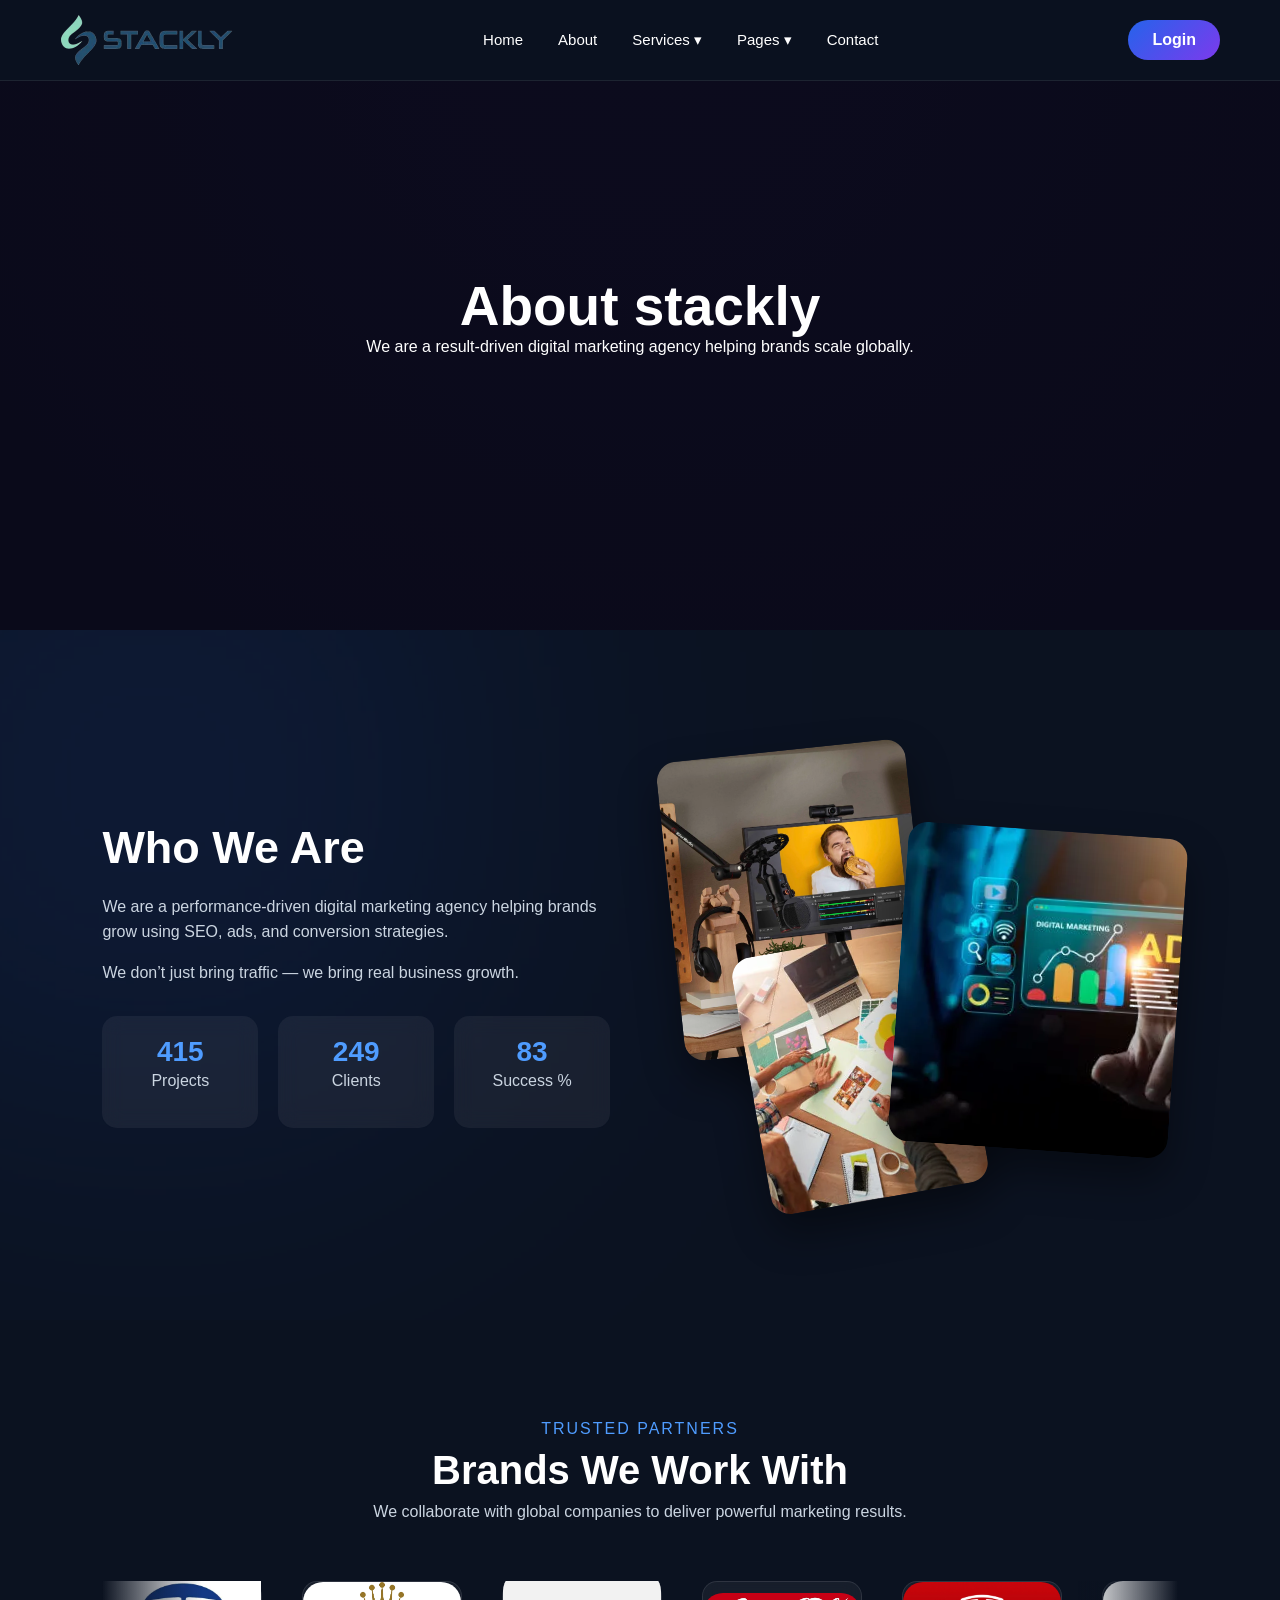
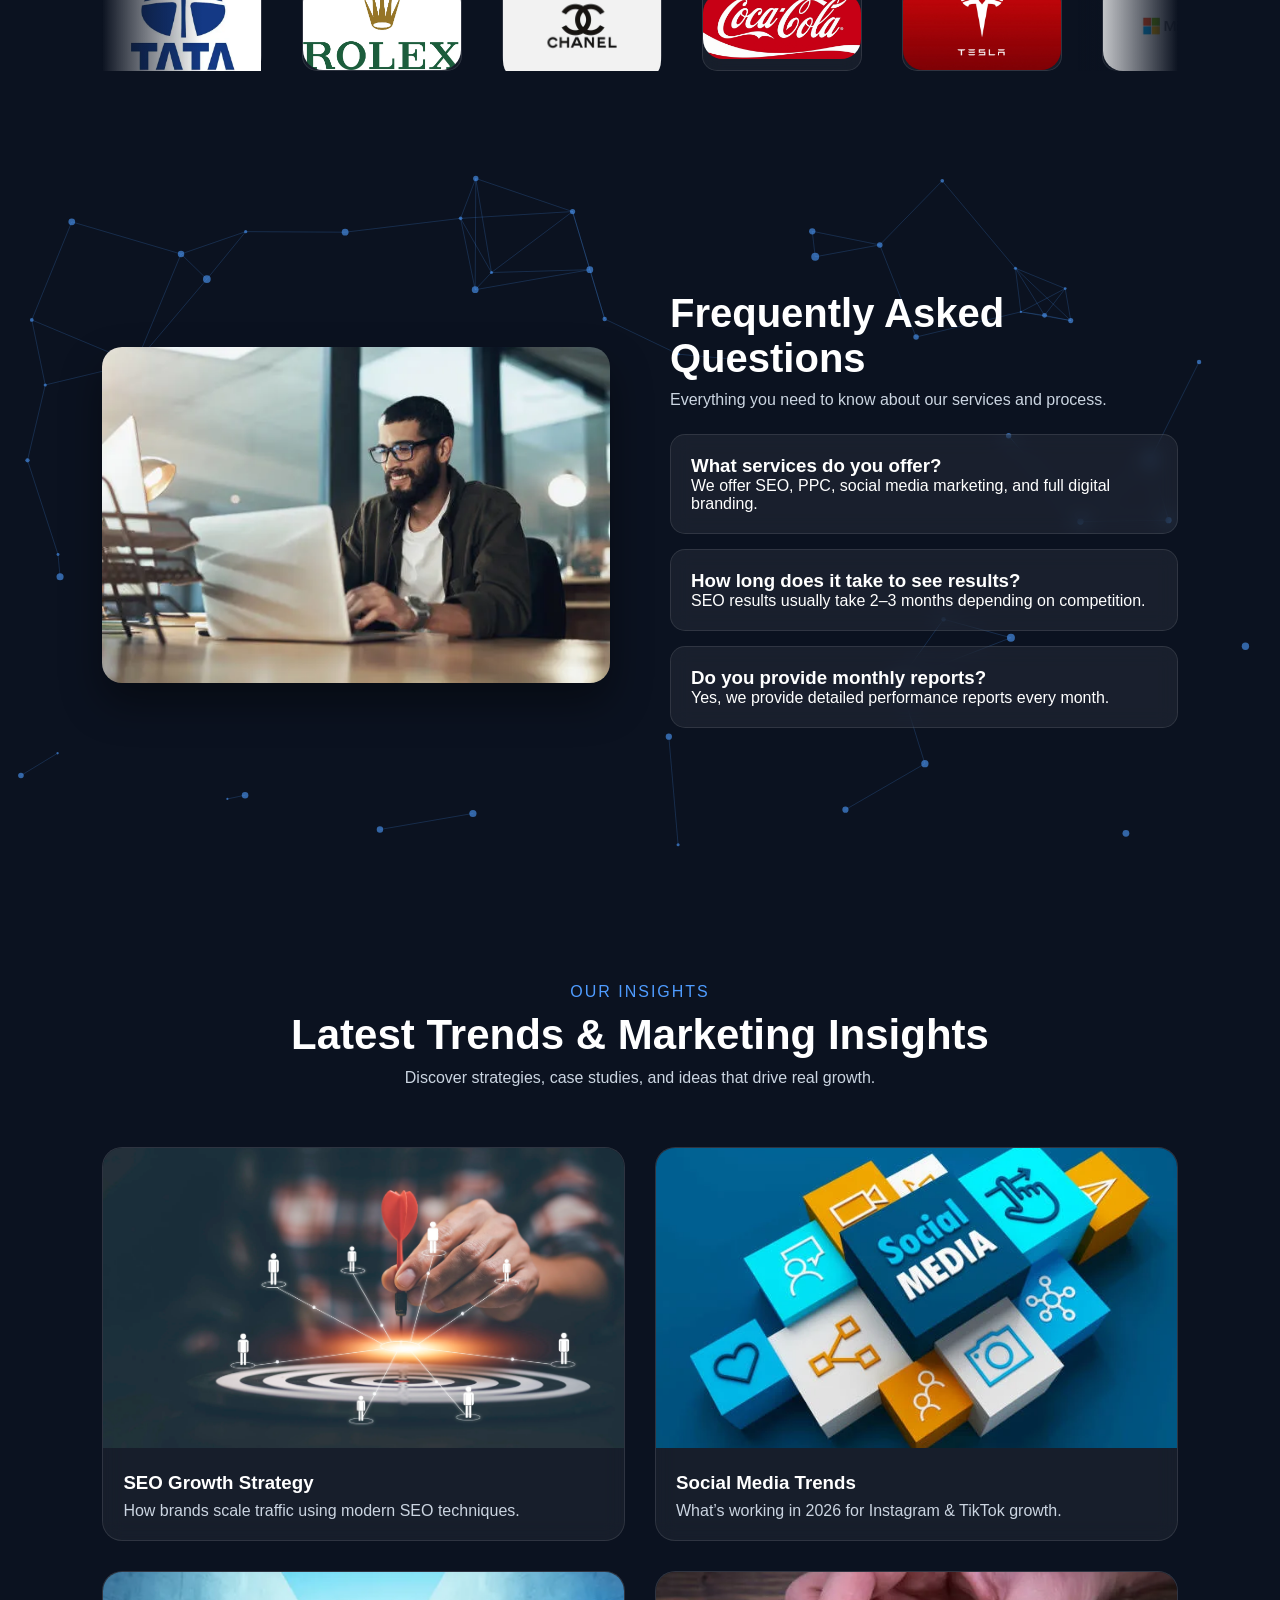
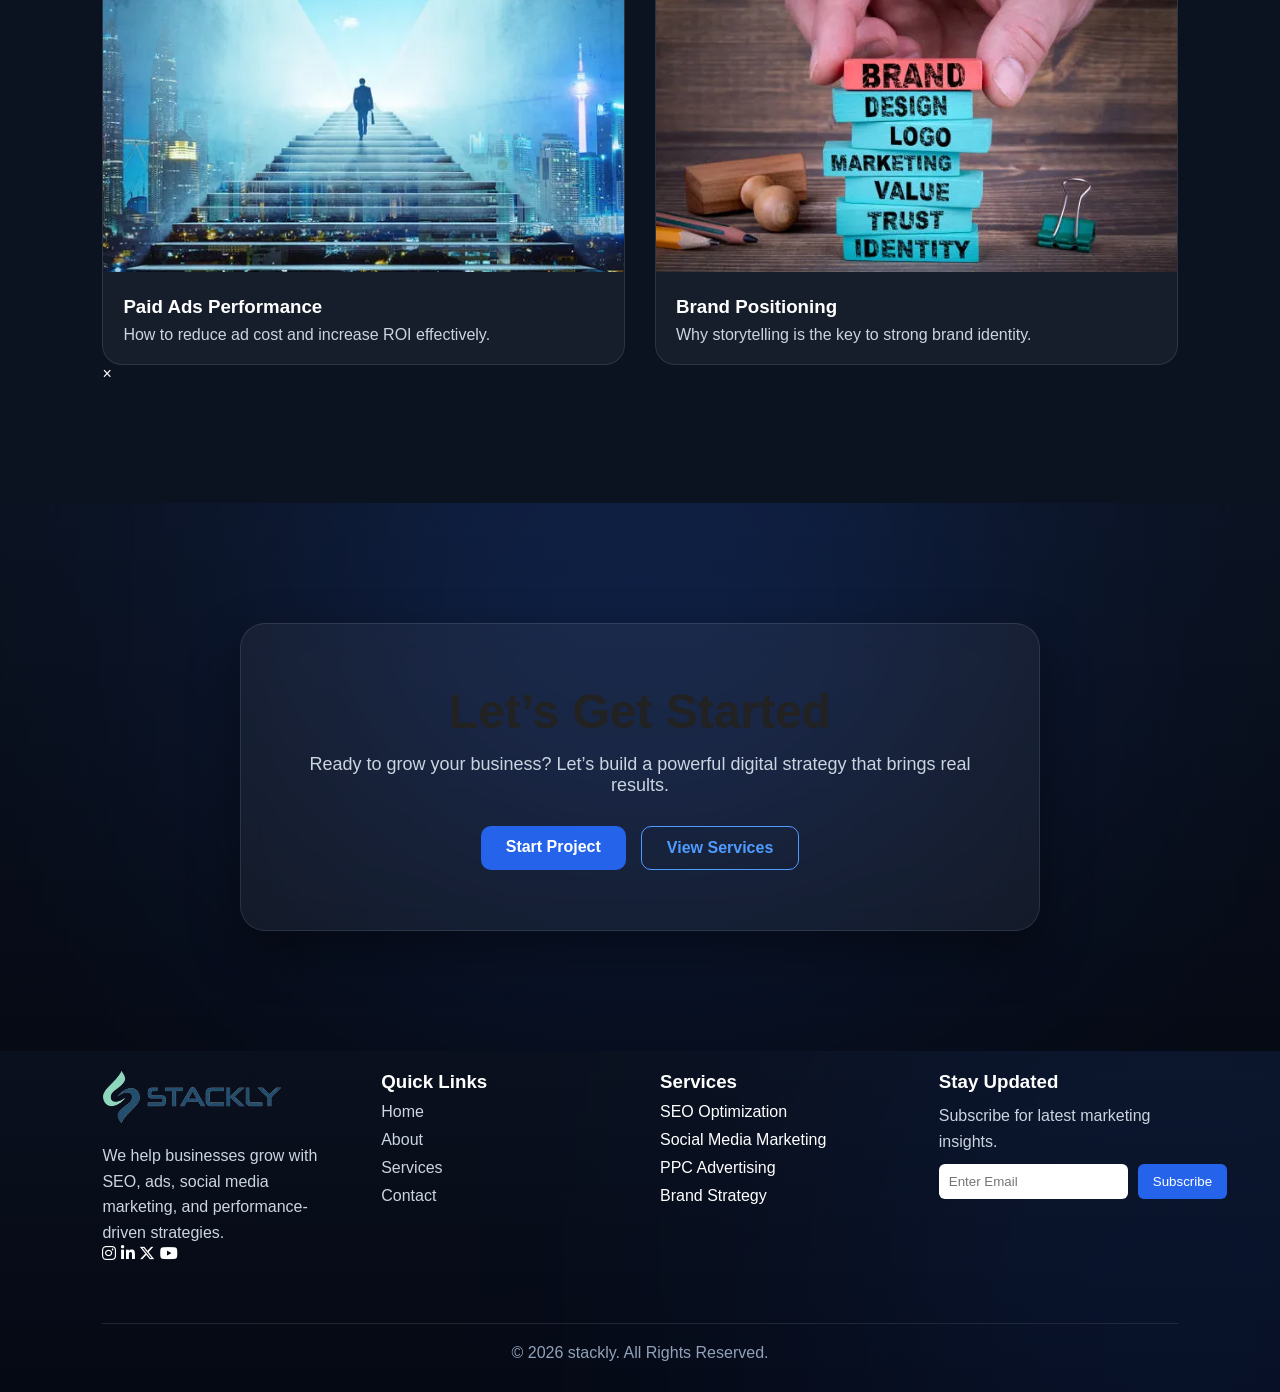
==== commit dab63fa0: "ICONS" ====
--- a/about.html
+++ b/about.html
@@ -3,6 +3,8 @@
 <head>
 <meta charset="UTF-8">
 <meta name="viewport" content="width=device-width, initial-scale=1.0">
+<link rel="stylesheet"
+  href="https://cdnjs.cloudflare.com/ajax/libs/font-awesome/6.5.1/css/all.min.css">
 <title>stackly</title>
 
 <link rel="stylesheet" href="css/about.css">
@@ -343,11 +345,11 @@
                 and performance-driven strategies.
             </p>
 
-            <div class="ftr-socials">
-                <a onclick="window.location.href='error.html'"></a>
-                <a onclick="window.location.href='error.html'"></a>
-                <a onclick="window.location.href='error.html'"></a>
-                <a onclick="window.location.href='error.html'"></a>
+            <div class="dm-socials">
+                <a onclick="window.location.href='error.html'"> <i class="fa-brands fa-instagram"></i> </a>
+                <a onclick="window.location.href='error.html'"> <i class="fa-brands fa-linkedin-in"></i> </a>
+                <a onclick="window.location.href='error.html'"> <i class="fa-brands fa-x-twitter"></i> </a>
+                <a onclick="window.location.href='error.html'"> <i class="fa-brands fa-youtube"></i> </a>
             </div>
         </div>
 
